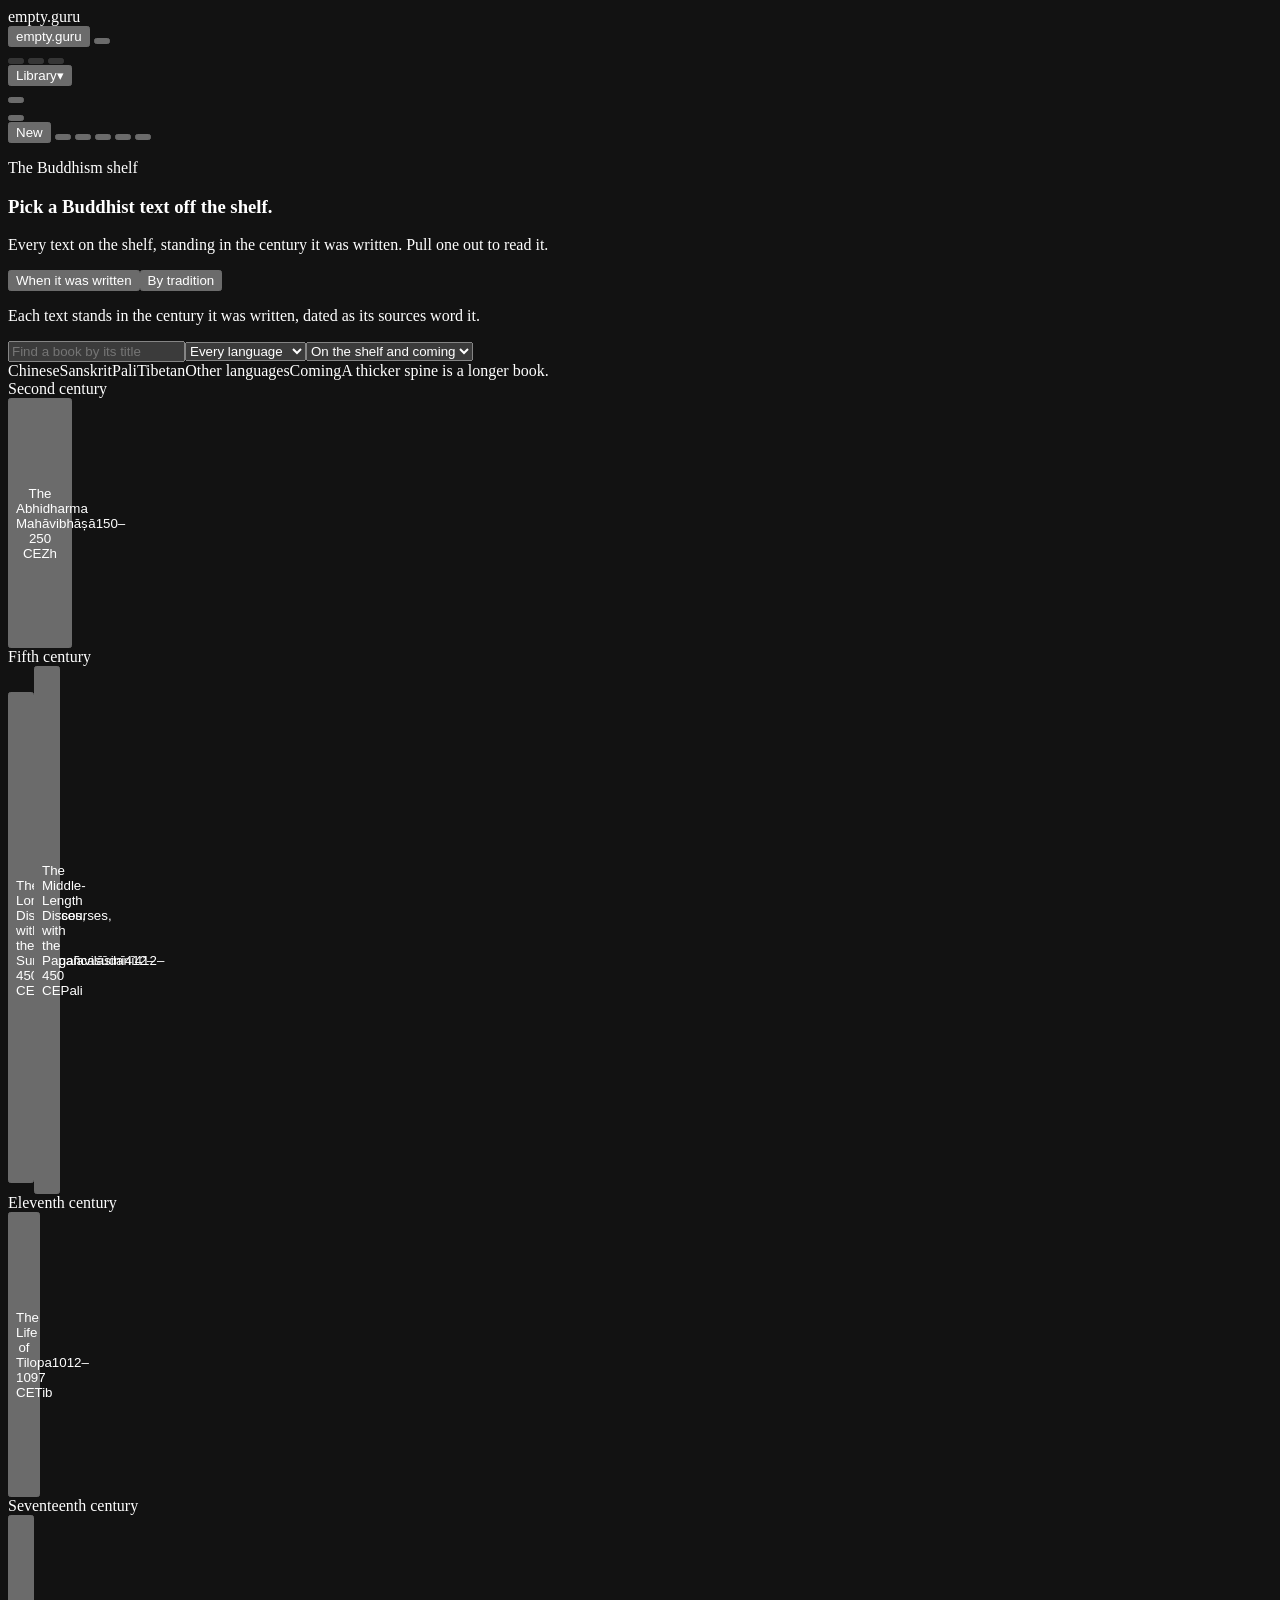
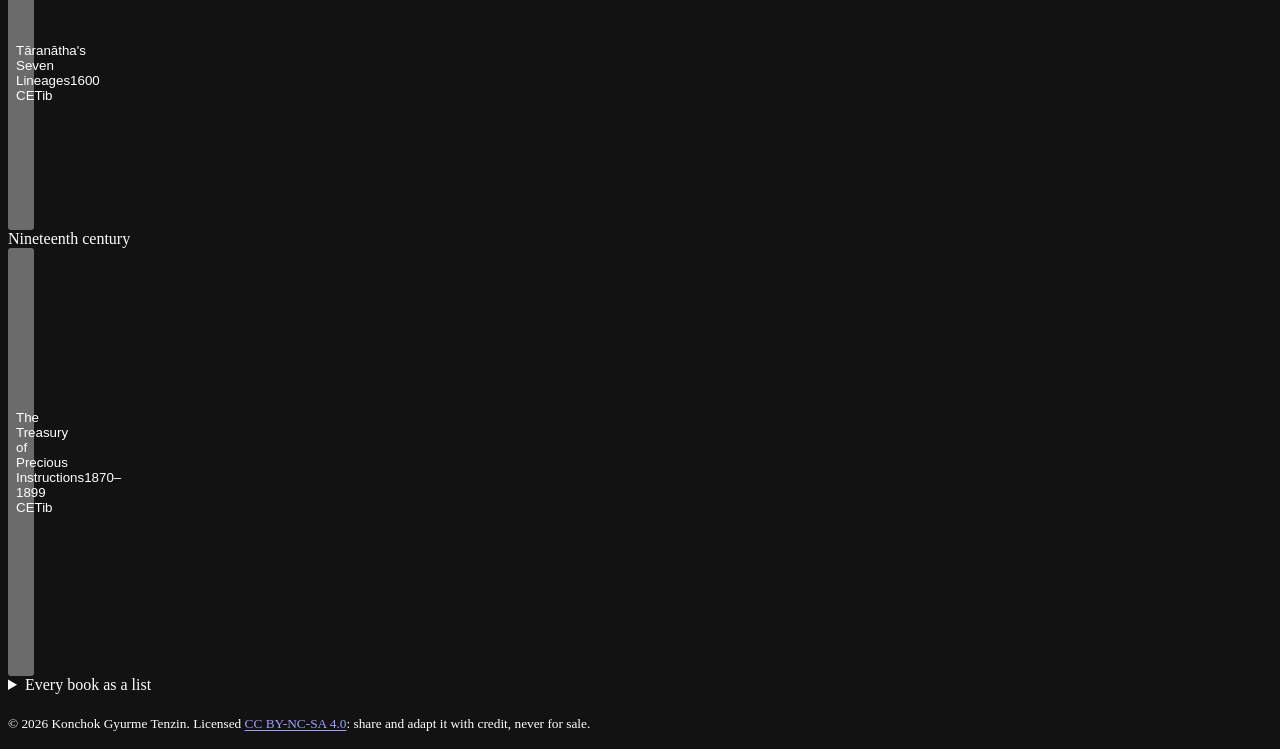
==== index.html @ 575a7d61 "The page written again for Leaftext 5.43.0" ====
<!doctype html>
<html lang="en">
<head>
<meta charset="utf-8">
<meta name="viewport" content="width=device-width, initial-scale=1">
<meta name="color-scheme" content="light dark">
<!-- `leaf-site` is the open HTML page's own folder, and it is named here because a frame drawn from `srcdoc` inherits this policy and enforces its own on top: the two are additive, so a contained page can only ever be tighter than this and never looser. Without these four the page's own stylesheet, pictures, fonts and media would be refused by the app page before its own policy was ever asked. Nothing on this page can reach that folder itself — the app's markup is written here, and the sanitizer a note's raw HTML crosses allows neither a style block nor a stylesheet link. -->
<meta http-equiv="Content-Security-Policy" content="default-src 'self'; img-src 'self' https: data: blob:; script-src 'self' https://leaftext.com 'unsafe-inline' 'unsafe-eval'; style-src 'self' https://leaftext.com 'unsafe-inline' https://fonts.googleapis.com; font-src 'self' https://leaftext.com data: https://fonts.gstatic.com; connect-src 'self' https://leaftext.com">

<script>window.__leafPending=[];window.__leafIpc={postMessage:(m)=>window.__leafPending.push(m)};</script><script>window.__leafSettings = {"agentNotices":true,"arrangement":"","arrangements":[],"calendarField":"field:due","chatFraction":0.4,"chatSide":"left","codeIntelEnabled":true,"codeUnlocked":false,"elevenLabsModel":"eleven_flash_v2_5","flashReaderChunk":1,"flashReaderWpm":300,"graphScope":"small","hintLastLaunch":0,"hintLaunches":0,"hintsSeen":[],"homeBoxes":["scheduled","recent","favorites","books-online"],"keepRunning":true,"libraryClosed":false,"libraryList":"folders","libraryProjectPath":"","libraryWidth":240,"minimapShut":false,"readAloudSpeed":100,"readAloudVoice":"","readingUnlocked":false,"speedReaderEnabled":false,"splitFraction":0.5,"themeFamily":"random","themeMode":"daylight","themeRandomUsed":[],"updateLastChecked":0,"updateStagedVersion":"","wispAccount":"","wispAgent":"","wispDiscordMember":"","wispEffort":"","wispFolder":"","wispImessageMember":"","wispLit":false,"wispModel":"","wispName":"","wispSlackMember":""};
window.__leafInitialState = {"active":null,"document":null,"favorites":[],"recent":[],"tabs":[]};
window.__leafDocumentExts = ["md","markdown","mdown","mdc","xml","json","yaml","yml","eml","mht","mhtml","html","htm","txt","ini","css","csv","tsv","docx","docm","xlsx","xlsm","pptx","pptm","odt","ods","odp","epub","azw","mobi","azw3","gsheet","gdoc","gslides","ts","tsx","js","jsx","jsonc","scss","sh","bash","zsh","toml","rs","py","sql","diff","patch","env","graphql","gql"]; window.__leafPointerSuffix = ".leafpointer.json";
window.__leafVersion = "5.43.0";
window.__leafRepository = "https://github.com/ryanallen/leaftext";
window.__leafUpdateAsset = "";
window.__leafEmbedded = false;</script><script>window.__leafSite=true;window.__leafAssetBase="https://leaftext.com/assets/leaftext/app/";</script><script src="https://leaftext.com/assets/leaftext/app/settings.js"></script><script>// Where the vendored runtimes are served from. Injected rather than written into the fragments, because the asset scheme differs by platform and a fragment that carries a placeholder cannot be served as a static file.
window.__lt = Object.assign(window.__lt || {}, { assets: {"mermaid":"https://leaftext.com/assets/leaftext/app/mermaid.min.js","katex":"https://leaftext.com/assets/leaftext/app/katex/katex.min.js","pixi":"https://leaftext.com/assets/leaftext/app/pixi.min.js","pixiUnsafeEval":"https://leaftext.com/assets/leaftext/app/pixi-unsafe-eval.min.js","d3Force":"https://leaftext.com/assets/leaftext/app/d3-force.min.js","monaco":"https://leaftext.com/assets/leaftext/app/monaco/monaco.js","monacoCss":"https://leaftext.com/assets/leaftext/app/monaco/monaco.css","ghosttyWeb":"https://leaftext.com/assets/leaftext/app/ghostty-web/ghostty-web.js"} });
(() => {
  // Themes are two axes: a family (github/nightshade/amaranth/…) and an appearance mode. Light/dark pick a fixed variant, system follows the OS, and daylight is light between DAY_START and DAY_END local time, dark otherwise. The built-in theme families, injected from the theme registry (theme.rs theme_families) so this list can never drift from the registered sources.
  const VALID_FAMILIES = new Set(["amaranth","arabica","artemisia","birch","bloodleaf","bluebell","camellia","copperleaf","eucalyptus","fern","ginger","github","goldenrod","halcyon","ivy","laurel","lavender","nightshade","pippin","saffron","sage","spearmint","sumac","woad"]);
  // The concrete families the 'random' preference draws from, in registration order. 'random' is a preference, never itself a concrete family.
  const REAL_FAMILIES = Array.from(VALID_FAMILIES);
  // The families a reader earns with seeds in the Grove, from the unlock catalog. One is worn only once its unlock is owned, read off the record the host hands over before this runs; a host that keeps no record owns none of them.
  const EARNED_FAMILIES = new Set(["woad","sumac","laurel","saffron","lavender","birch"]);
  const ownedUnlocks = (profile) => new Set(Object.keys((profile && profile.unlocks) || {}).filter((id) => Number(profile.unlocks[id]) > 0));
  let owned = ownedUnlocks(window.__leafProfile);
  const wearable = (fam) => VALID_FAMILIES.has(fam) && (!EARNED_FAMILIES.has(fam) || owned.has(fam));
  // A page may narrow what Random draws from: leaftext.com's marketing page names its good-looking families only, on the owner's word of 18 November 2026, 6:29pm, so a visitor never lands on the terminal green. A list naming none it can wear is ignored.
  const narrowed = Array.isArray(window.__leafRandomFamilies) ? REAL_FAMILIES.filter((fam) => wearable(fam) && window.__leafRandomFamilies.includes(fam)) : [];
  const wearableFamilies = () => (narrowed.length ? narrowed : REAL_FAMILIES.filter(wearable));
  const RANDOM = 'random';
  const VALID_MODES = new Set(['system', 'light', 'dark', 'daylight']);
  const FAMILY_FALLBACK = 'fern';
  const MODE_FALLBACK = 'system';
  // Family -> Google Fonts stylesheet URL. Fonts are fetched from Google (never bundled); only the active family's font is requested and WebView2 caches it. Families absent from the map (e.g. github) use the OS's native fonts.
  const FAMILY_FONTS = {"amaranth":"https://fonts.googleapis.com/css2?family=Source+Code+Pro:wght@400;500;600;700&family=Source+Sans+3:ital,wght@0,400;0,500;0,600;0,700;1,400&family=Source+Serif+4:ital,wght@0,400;0,600;0,700;0,900;1,400;1,600&display=swap","arabica":"https://fonts.googleapis.com/css2?family=JetBrains+Mono:ital,wght@0,400;0,500;0,600;0,700;1,400&family=Rubik:ital,wght@0,400;0,500;0,600;0,700;1,400&display=swap","artemisia":"https://fonts.googleapis.com/css2?family=IBM+Plex+Mono:ital,wght@0,400;0,500;0,600;0,700;1,400&family=IBM+Plex+Sans:ital,wght@0,400;0,500;0,600;0,700;1,400&display=swap","birch":"https://fonts.googleapis.com/css2?family=Public+Sans:wght@400;500;600;700&family=Noto+Sans+Mono:wght@400;500;600;700&display=swap","bloodleaf":"https://fonts.googleapis.com/css2?family=Archivo:ital,wght@0,400;0,500;0,600;0,700;1,400&family=Roboto+Mono:wght@400;500;700&display=swap","bluebell":"https://fonts.googleapis.com/css2?family=Manrope:wght@400;500;600;700&family=Sora:wght@400;500;600;700&family=Source+Code+Pro:ital,wght@0,400;0,500;0,600;0,700;1,400&display=swap","camellia":"https://fonts.googleapis.com/css2?family=Cormorant+Garamond:ital,wght@0,500;0,600;0,700;1,500&family=Karla:ital,wght@0,400;0,500;0,600;0,700;1,400&family=IBM+Plex+Mono:wght@400;600&display=swap","copperleaf":"https://fonts.googleapis.com/css2?family=Fraunces:ital,wght@0,400;0,500;0,600;0,700;1,400&family=IBM+Plex+Mono:ital,wght@0,400;0,500;0,600;0,700;1,400&family=Work+Sans:ital,wght@0,400;0,500;0,600;0,700;1,400&display=swap","eucalyptus":"https://fonts.googleapis.com/css2?family=Lato:ital,wght@0,400;0,700;0,900;1,400&family=IBM+Plex+Mono:wght@400;600&display=swap","fern":"https://fonts.googleapis.com/css2?family=Noto+Sans:ital,wght@0,400;0,500;0,600;0,700;1,400&family=Noto+Serif:ital,wght@0,400;0,600;0,700;0,900;1,400&family=Noto+Sans+Mono:wght@400;500;600;700&display=swap","ginger":"https://fonts.googleapis.com/css2?family=Inconsolata:wght@400;500;600;700&family=Nunito:ital,wght@0,400;0,500;0,600;0,700;1,400&display=swap","goldenrod":"https://fonts.googleapis.com/css2?family=Space+Grotesk:wght@400;500;600;700&family=Space+Mono:ital,wght@0,400;0,700;1,400&display=swap","halcyon":"https://fonts.googleapis.com/css2?family=IBM+Plex+Mono:wght@400;500;600;700&family=IBM+Plex+Sans:ital,wght@0,400;0,500;0,600;0,700;1,400&display=swap","ivy":"https://fonts.googleapis.com/css2?family=IBM+Plex+Mono:ital,wght@0,400;0,600;1,400&display=swap","laurel":"https://fonts.googleapis.com/css2?family=Figtree:wght@400;500;600;700&family=Noto+Sans+Mono:wght@400;500;600;700&display=swap","lavender":"https://fonts.googleapis.com/css2?family=Outfit:wght@400;500;600;700&family=Noto+Sans+Mono:wght@400;500;600;700&display=swap","nightshade":"https://fonts.googleapis.com/css2?family=Fira+Code:wght@400;500;700&family=Fraunces:ital,wght@0,400;0,600;0,700;0,900;1,400&family=Inter:ital,wght@0,400;0,500;0,600;0,700;1,400&display=swap","pippin":"https://fonts.googleapis.com/css2?family=DM+Mono:ital,wght@0,400;0,500;1,400&family=DM+Sans:ital,wght@0,400;0,500;0,600;0,700;1,400&display=swap","saffron":"https://fonts.googleapis.com/css2?family=Libre+Franklin:wght@400;500;600;700&family=Noto+Sans+Mono:wght@400;500;600;700&display=swap","sage":"https://fonts.googleapis.com/css2?family=Inter:ital,wght@0,400;0,500;0,600;0,700;0,800;0,900;1,400&family=JetBrains+Mono:wght@400;500;700&display=swap","spearmint":"https://fonts.googleapis.com/css2?family=Fira+Code:wght@400;500;600;700&family=Inter:ital,wght@0,400;0,500;0,600;0,700;1,400&family=Lexend:ital,wght@0,400;0,500;0,600;0,700;1,400&display=swap","sumac":"https://fonts.googleapis.com/css2?family=Karla:wght@400;500;600;700&family=Noto+Sans+Mono:wght@400;500;600;700&display=swap","woad":"https://fonts.googleapis.com/css2?family=Manrope:wght@400;500;600;700&family=Noto+Sans+Mono:wght@400;500;600;700&display=swap"};
  const DAY_START = 9;
  const DAY_END = 18;
  const root = document.documentElement;
  const media = window.matchMedia ? window.matchMedia('(prefers-color-scheme: dark)') : null;
  const listeners = new Set();
  const normalizeFamily = (value) => (wearable(value) ? value : FAMILY_FALLBACK);
  // The picker preference is a concrete family or the special 'random', which resolves to a concrete family at launch (and each time it is re-picked).
  const normalizePreference = (value) => (value === RANDOM ? RANDOM : normalizeFamily(value));
  const normalizeMode = (value) => (VALID_MODES.has(value) ? value : MODE_FALLBACK);
  // The host injects the persisted theme as window.__leafSettings before this runs, so the theme resolves on the first paint. The host owns persistence for the same front end in both the desktop and browser.
  const settings = (window.__leafSettings && typeof window.__leafSettings === 'object') ? window.__leafSettings : {};
  // Families already shown in the current random cycle, persisted by the host so the no-repeat run survives restarts. Ask the host to save the bag whenever a draw mutates it; wry's window.ipc is ready before this inline script runs.
  let randomBag = Array.isArray(settings.themeRandomUsed)
    ? settings.themeRandomUsed.filter((fam) => wearable(fam))
    : [];
  const persistRandomBag = () => {
    // A browser host stands on `__leafIpc`, because inside a Leaftext web page tab `window.ipc` is the tab's own and cannot be replaced.
    const door = window.__leafIpc || window.ipc;
    if (door && typeof door.postMessage === 'function') {
      door.postMessage(JSON.stringify({ command: 'setThemeRandomBag', used: randomBag }));
    }
  };
  // Draw the next family at random, not repeating until every family has shown, then reset — while avoiding an immediate repeat of the just-shown family across the reset. Mutates and persists the bag.
  const drawRandomFamily = () => {
    const pool = wearableFamilies();
    let available = pool.filter((fam) => !randomBag.includes(fam));
    if (available.length === 0) {
      const last = randomBag[randomBag.length - 1];
      randomBag = [];
      available = pool.filter((fam) => fam !== last);
      if (available.length === 0) { available = pool.slice(); }
    }
    const choice = available[Math.floor(Math.random() * available.length)];
    randomBag = randomBag.concat([choice]);
    persistRandomBag();
    return choice;
  };
  // Two axes of family state: the persisted preference (drives the picker and may be 'random') and the concrete family actually applied (drives the CSS).
  let familyPreference = normalizePreference(settings.themeFamily);
  // A page inside leaftext.com's demo window — a frame of the same site marked `data-app-window` by `site/front-window.js` — wears the family and mode of the page around it, so every tab matches the landing from its first paint and draws nothing from Random's bag.
  const framer = (() => {
    try {
      const frame = window.frameElement;
      return frame && frame.hasAttribute('data-app-window') && window.parent.leafTheme ? window.parent.leafTheme : null;
    } catch {
      return null;
    }
  })();
  const framed = framer && wearable(framer.getWornFamily()) ? framer.getWornFamily() : null;
  // A window pulled out of another on Random wears the family that window drew rather than drawing its own.
  const worn = typeof settings.themeWorn === 'string' && wearable(settings.themeWorn) ? settings.themeWorn : null;
  let family = framed || (familyPreference === RANDOM ? (worn || drawRandomFamily()) : familyPreference);
  let mode = framer ? normalizeMode(framer.getMode()) : normalizeMode(settings.themeMode);

  const isDaytime = () => {
    const hour = new Date().getHours();
    return hour >= DAY_START && hour < DAY_END;
  };
  const resolvedTheme = () => {
    if (mode === 'light') return 'light';
    if (mode === 'dark') return 'dark';
    if (mode === 'daylight') return isDaytime() ? 'light' : 'dark';
    return media && media.matches ? 'dark' : 'light';
  };
  const snapshot = () => ({ family, mode, resolvedTheme: resolvedTheme() });
  // Point a single <link> at the active family's Google Fonts stylesheet, so the font is fetched and applied on activation and swaps when the theme changes. Families with no entry (system-font themes) get the link removed.
  const applyFamilyFont = (fam) => {
    const href = FAMILY_FONTS[fam];
    let link = document.getElementById('leafThemeFont');
    if (!href) { if (link) { link.remove(); } return; }
    if (!link) {
      link = document.createElement('link');
      link.id = 'leafThemeFont';
      link.rel = 'stylesheet';
      document.head.appendChild(link);
    }
    if (link.getAttribute('href') !== href) { link.setAttribute('href', href); }
  };
  const apply = () => {
    const theme = snapshot();
    // The Leaf-owned attributes that drive the compiled theme CSS.
    root.dataset.leafTheme = family;
    root.dataset.leafAppearance = theme.resolvedTheme;
    root.dataset.themeMode = mode;
    root.dataset.themeFamily = family;
    root.dataset.theme = theme.resolvedTheme;
    root.style.colorScheme = theme.resolvedTheme;
    applyFamilyFont(family);
    listeners.forEach((listener) => listener(theme));
  };

  // Daylight boundary timer: re-apply at the next DAY_START/DAY_END crossing so the appearance flips without a restart. Rescheduled after each fire, and cleared whenever the mode leaves daylight.
  let daylightTimer = 0;
  const scheduleDaylight = () => {
    if (daylightTimer) { clearTimeout(daylightTimer); daylightTimer = 0; }
    if (mode !== 'daylight') return;
    const now = new Date();
    const next = new Date(now);
    const hour = now.getHours();
    if (hour < DAY_START) { next.setHours(DAY_START, 0, 0, 0); }
    else if (hour < DAY_END) { next.setHours(DAY_END, 0, 0, 0); }
    else { next.setDate(next.getDate() + 1); next.setHours(DAY_START, 0, 0, 0); }
    const delay = Math.max(1000, next.getTime() - now.getTime());
    daylightTimer = setTimeout(() => { apply(); scheduleDaylight(); }, delay);
  };

  // Held while a page is being rendered for paper. A print render emulates a light color scheme, which fires the system listener below and repaints the whole app in the light family for the duration — so a dark theme came out on white paper in dark ink. What is being printed is what is on screen, and the screen has not changed.
  //
  // The text size is held with it, and for the same reason. Every size in the app is a multiple of one that grows with the window, and the window a render lays out in is the sheet — so the paper came out in smaller type than the screen, a shorter document than the page had measured, and the difference as blank paper under the last line. Pinned to the size on screen for the render and let go after, so the sheet is the page as it stands.
  //
  // The room a lane has on the paper is written down with it. On screen a wide picture or table breaks out of the text measure through a container query, and in the print render that query is self-referential — the container spans whatever the layout overflows to, growing with the very overflow it causes — so the page does the container's arithmetic here and the paper rules read the one finished number.
  let holdingAppearance = 0;
  // A style element rather than inline properties on the root: the print render lays the page out from the stylesheets and never sees an inline style script wrote onto the root, which is how a pin that held on screen was silently ignored on paper.
  let paperStyle = null;
  window.leafHoldAppearance = (held) => {
    holdingAppearance = Math.max(0, holdingAppearance + (held ? 1 : -1));
    // The page as paper: the stylesheet's whole print block is on this class, so the same rules the render lays out under are the ones the page measured itself under.
    document.body.classList.toggle('leaf-paper', holdingAppearance > 0);
    if (!holdingAppearance) {
      if (paperStyle) paperStyle.remove();
      paperStyle = null;
      return;
    }
    if (paperStyle) return;
    // Read off the document rather than off the custom property: a property answers with the arithmetic it was written as, and what is wanted is what that came to.
    const drawn = document.querySelector('.document-body');
    const size = drawn && getComputedStyle(drawn).fontSize;
    const surface = document.getElementById('appSurface');
    let lane = 0;
    if (surface) {
      const worn = getComputedStyle(surface);
      const inset = parseFloat(worn.getPropertyValue('--reader-lane-inset')) || 0;
      const pad = parseFloat(worn.getPropertyValue('--reader-content-pad')) || 0;
      lane = surface.getBoundingClientRect().width - 2 * inset - 2 * pad;
    }
    paperStyle = document.createElement('style');
    paperStyle.textContent = `body.leaf-paper {${size ? ` --type-base: ${size};` : ''}${lane > 0 ? ` --leaf-paper-lane: ${lane}px;` : ''} }`;
    document.head.appendChild(paperStyle);
  };
  window.addEventListener('beforeprint', () => window.leafHoldAppearance(true));
  window.addEventListener('afterprint', () => window.leafHoldAppearance(false));

  window.leafTheme = {
    getMode: () => mode,
    getFamily: () => familyPreference,
    // The family on the page: what Random drew while Random is the preference, and the preference itself otherwise.
    getWornFamily: () => family,
    getResolvedTheme: resolvedTheme,
    // The picker loads each theme's font while open; hand it the same family -> stylesheet map this bootstrap uses for the active theme.
    getFamilyFontHref: (fam) => FAMILY_FONTS[fam] || '',
    setMode(nextMode) {
      mode = normalizeMode(nextMode);
      apply();
      scheduleDaylight();
    },
    setFamily(nextFamily) {
      familyPreference = normalizePreference(nextFamily);
      family = familyPreference === RANDOM ? drawRandomFamily() : familyPreference;
      apply();
    },
    // A purchase or a fresh record: Random's pool and what a saved family may be follow what is owned now. Nothing worn is taken off.
    setOwnedUnlocks(profile) {
      owned = ownedUnlocks(profile);
      randomBag = randomBag.filter((fam) => wearable(fam));
    },
    isWearable: (fam) => wearable(fam),
    subscribe(listener) {
      listeners.add(listener);
      listener(snapshot());
      return () => listeners.delete(listener);
    },
  };

  if (media) {
    const onSystemThemeChange = () => { if (mode === 'system' && !holdingAppearance) { apply(); } };
    if (media.addEventListener) {
      media.addEventListener('change', onSystemThemeChange);
    } else if (media.addListener) {
      media.addListener(onSystemThemeChange);
    }
  }
  // A machine that slept across a boundary wakes with a stale appearance; re-run the clock check (and reschedule) when the window regains focus.
  window.addEventListener('focus', () => { if (mode === 'daylight') { apply(); scheduleDaylight(); } });

  apply();
  scheduleDaylight();
})();
</script>
<link rel="stylesheet" href="https://leaftext.com/assets/leaftext/app/katex/katex.min.css">
<link rel="stylesheet" href="https://leaftext.com/assets/leaftext/app/app.css" crossorigin="anonymous">
<title>empty.guru</title>
    <meta
      name="description"
      content="Buddhist texts put into English from public-domain editions, standing on one shelf in the order they were written."
    />
    <link rel="canonical" href="https://empty.guru/" />
    <meta name="robots" content="index, follow" />
    <!-- The shelf is drawn from this Markdown file; it is the machine-readable alternate, so crawlers and AI fetchers read the list without running JavaScript. -->
    <link rel="alternate" type="text/markdown" href="README.md" />
    <!-- The two AI indexes: every page of the site as a raw Markdown address. -->
    <link rel="alternate" type="text/plain" href="llms.txt" title="AI index — every page as Markdown" />
    <link rel="alternate" type="text/plain" href="llms-full.txt" title="AI index, with a description per page" />
    <!-- Open Graph (link previews on social and chat apps). -->
    <meta property="og:type" content="website" />
    <meta property="og:site_name" content="empty.guru" />
    <meta property="og:title" content="empty.guru" />
    <meta
      property="og:description"
      content="Buddhist texts put into English from public-domain editions, standing on one shelf in the order they were written."
    />
    <meta property="og:url" content="https://empty.guru/" />
    <meta property="og:locale" content="en_US" />
    <!-- Twitter / X card. -->
    <meta name="twitter:card" content="summary" />
    <meta name="twitter:title" content="empty.guru" />
    <meta
      name="twitter:description"
      content="Buddhist texts put into English from public-domain editions, standing on one shelf in the order they were written."
    />
    <!-- Structured data: identifies the site, its license and its rights holder to search and AI systems. -->
    <script type="application/ld+json">
      {
        "@context": "https://schema.org",
        "@graph": [
          {
            "@type": "WebSite",
            "@id": "https://empty.guru/#website",
            "url": "https://empty.guru/",
            "name": "empty.guru",
            "description": "Buddhist texts put into English from public-domain editions, standing on one shelf in the order they were written.",
            "inLanguage": "en",
            "license": "https://creativecommons.org/licenses/by-nc-sa/4.0/",
            "copyrightHolder": { "@type": "Person", "name": "Konchok Gyurme Tenzin" }
          }
        ]
      }
    </script></head>
<body class="leaf-app">
<!-- The window's shadow band: four straight strips and four corner pieces rather than one full-window layer. Nothing takes a press here because the band is the resize edge. See .window-band in reading/base.css. -->
<div class="window-band window-band-top" aria-hidden="true"></div>
<div class="window-band window-band-bottom" aria-hidden="true"></div>
<div class="window-band window-band-left" aria-hidden="true"></div>
<div class="window-band window-band-right" aria-hidden="true"></div>
<div class="window-band window-band-corner window-band-top-left" aria-hidden="true"><span class="window-band-ring window-band-ring-top-left window-band-ring-0"></span><span class="window-band-ring window-band-ring-top-left window-band-ring-1"></span><span class="window-band-ring window-band-ring-top-left window-band-ring-2"></span><span class="window-band-ring window-band-ring-top-left window-band-ring-3"></span><span class="window-band-ring window-band-ring-top-left window-band-ring-4"></span><span class="window-band-ring window-band-ring-top-left window-band-ring-5"></span><span class="window-band-ring window-band-ring-top-left window-band-ring-6"></span></div>
<div class="window-band window-band-corner window-band-top-right" aria-hidden="true"><span class="window-band-ring window-band-ring-top-right window-band-ring-0"></span><span class="window-band-ring window-band-ring-top-right window-band-ring-1"></span><span class="window-band-ring window-band-ring-top-right window-band-ring-2"></span><span class="window-band-ring window-band-ring-top-right window-band-ring-3"></span><span class="window-band-ring window-band-ring-top-right window-band-ring-4"></span><span class="window-band-ring window-band-ring-top-right window-band-ring-5"></span><span class="window-band-ring window-band-ring-top-right window-band-ring-6"></span></div>
<div class="window-band window-band-corner window-band-bottom-left" aria-hidden="true"><span class="window-band-ring window-band-ring-bottom-left window-band-ring-0"></span><span class="window-band-ring window-band-ring-bottom-left window-band-ring-1"></span><span class="window-band-ring window-band-ring-bottom-left window-band-ring-2"></span><span class="window-band-ring window-band-ring-bottom-left window-band-ring-3"></span><span class="window-band-ring window-band-ring-bottom-left window-band-ring-4"></span><span class="window-band-ring window-band-ring-bottom-left window-band-ring-5"></span><span class="window-band-ring window-band-ring-bottom-left window-band-ring-6"></span></div>
<div class="window-band window-band-corner window-band-bottom-right" aria-hidden="true"><span class="window-band-ring window-band-ring-bottom-right window-band-ring-0"></span><span class="window-band-ring window-band-ring-bottom-right window-band-ring-1"></span><span class="window-band-ring window-band-ring-bottom-right window-band-ring-2"></span><span class="window-band-ring window-band-ring-bottom-right window-band-ring-3"></span><span class="window-band-ring window-band-ring-bottom-right window-band-ring-4"></span><span class="window-band-ring window-band-ring-bottom-right window-band-ring-5"></span><span class="window-band-ring window-band-ring-bottom-right window-band-ring-6"></span></div>
<!-- One box that means "the app", holding everything the page has. It is what a fixed position is measured from and what a fixed position is clipped to, so a sheet, a scrim or a menu belongs to the app rather than to the window — which are the same rectangle today and are not once the window's outer edge is a shadow the app draws. Nothing is added beside it: see .app-surface in reading/base.css and appSurface in shell/state.js. -->
<div id="appSurface" class="app-surface">
<!-- The shadow band's alpha curve, which --lt-grain-shadow-curve names as url(#lt-shadow-halftone), and the theme's shadow ink it paints the surviving dots in. It is markup rather than a data URI in the token because WebKit resolves no filter reference outside the page, which left the band an opaque white slab on every Mac. Every page that serves the reading stylesheet carries this block, byte for byte, and reading_css_grain_curve.rs holds them to each other. -->
<svg width="0" height="0" aria-hidden="true" focusable="false" style="position:absolute"><filter id="lt-shadow-halftone" color-interpolation-filters="sRGB"><feColorMatrix type="matrix" values="0 0 0 0 0 0 0 0 0 0 0 0 0 0 0 -1 0 0 0 1" result="coverage"/><feComponentTransfer in="coverage" result="cut"><feFuncA type="linear" slope="4.5" intercept="-0.949"/></feComponentTransfer><feFlood style="flood-color:var(--lt-shadow-ink)" result="ink"/><feComposite in="ink" in2="cut" operator="in" result="inked"/><feComposite in="inked" in2="SourceGraphic" operator="in"/></filter></svg>
<!-- What a launch shows while the page is still coming: the leaf, a turning ring
     and the app's name, in a window 256 pixels square. It is first in the box and
     over everything, because the app underneath it is still being built and there
     is no half-drawn state worth showing. Nothing in it can be pressed and it has
     no state of its own — the host takes it off in the same step that grows the
     window into the one the reader left, so it never has to fade against a layout
     that is still moving. Declared here rather than built in script, so it is in
     the page from the first parse and is what the first pixel draws. -->
<div id="startupCard" class="startup-card" role="status" aria-label="empty.guru is starting">
  <span class="lt-icon lt-icon-lotus startup-card-mark" aria-hidden="true"></span>
  <span class="lt-spinner startup-card-spinner" aria-hidden="true"></span>
  <span class="startup-card-name">empty.guru</span>
</div>
<header id="appBar" class="app-bar">
  <div class="app-bar-lead">
    <button type="button" id="homeButton" class="brand-button" aria-label="Home" title="Home">
      <span class="lt-icon lt-icon-lotus"></span><span class="brand-word">empty.guru</span>
    </button>
    <button type="button" id="libraryOpen" class="icon-button library-open" title="Toggle library" aria-label="Toggle library"><span class="lt-icon lt-icon-open-library"></span></button>
    <nav class="history-actions" aria-label="Document history">
      <button type="button" id="backButton" class="icon-button history-button" aria-label="Back" title="Back" disabled>
        <span class="lt-icon lt-icon-back-long"></span>
      </button>
      <button type="button" id="refreshButton" class="icon-button history-button" aria-label="Refresh" title="Refresh" disabled>
        <span class="lt-icon lt-icon-refresh"></span>
      </button>
      <button type="button" id="forwardButton" class="icon-button history-button" aria-label="Forward" title="Forward" disabled>
        <span class="lt-icon lt-icon-forward-long"></span>
      </button>
    </nav>
    <!-- The one vault picker: named after the vault picked, it opens the dropdown that browses it — the vaults, the path, then the folder's rows. After Back, Refresh and Forward because it says where those go; nothing else in the window names the vault. -->
    <div class="library-nav-library app-vault-picker" id="appVaultPicker">
      <button type="button" id="libraryRow" class="library-nav-row app-vault-row" aria-haspopup="menu" aria-expanded="false" title="Browse the library"><span class="lt-icon lt-icon-library" aria-hidden="true"></span><span class="library-nav-word" id="libraryRowWord">Library</span><span class="library-crumb-caret" aria-hidden="true">▾</span></button>
    </div>
  </div>
  <!-- The open documents, in a group per card: with one card there is one group
       across the strip, and with two the groups are the cards' own shares, so a
       tab sits over the page it opens. Both live in the bar's own band rather
       than on the cards, because a tab hangs off the bar's bottom edge and that
       edge is what its top corners round against. -->
  <div class="tab-bar" id="tabBar" role="tablist" aria-label="Open documents">
    <div class="strip-part" id="stripKeys"></div>
    <div class="strip-part strip-part-beside" id="stripBeside" hidden></div>
  </div>
  <!-- The chat column's own top row, over the chat's card in the same band the tabs hang in: the grip that drags the chat to the other side of the pages and the window's group of chats as tabs, each put away by its own cross. columns.js places it on the card below it and draws the tabs. -->
  <div class="chat-head" id="chatHead" hidden>
    <span class="chat-grip" id="chatGrip" role="button" tabindex="0" title="Drag to the other side of the pages" aria-label="Move the chat to the other side"><span class="lt-icon lt-icon-grip"></span></span>
    <div class="chat-head-tabs" id="chatHeadTabs" role="tablist" aria-label="Chats"></div>
  </div>
  <!-- The page's own header, under the tabs: where the document in front sits, and the page's own buttons. -->
  <div class="page-head" id="pageHead">
    <!-- The window's group of chats, where a chat of it holds the whole window and so has no column row to stand in. -->
    <div class="chat-head-tabs is-in-page-head" id="pageHeadChats" role="tablist" aria-label="Chats" hidden></div>
    <span class="page-head-path" id="pageHeadPath"></span>
    <div class="page-head-actions">
      <button type="button" id="openButton" class="icon-button open-button" aria-label="Open" title="Open Markdown file"><span class="lt-icon lt-icon-open"></span></button>
      <!-- The page as it stands, written to a PDF the host renders itself, with no print panel on either desktop. It stands only while there is a rendered page to write. -->
      <button type="button" id="exportPdfButton" class="icon-button export-button" aria-label="Export" title="Export the page" hidden><span class="lt-icon lt-icon-export"></span></button>
    </div>
  </div>
  <div class="app-trailing">
    <button type="button" id="overflowToggle" class="icon-button overflow-toggle" aria-haspopup="true" aria-expanded="false" aria-label="More options" title="More options"><span class="lt-icon lt-icon-chevron-down"></span></button>
    <div class="app-trailing-items" id="appTrailingItems">
    <div class="app-actions-items" id="appActionsItems">
    <!-- Only there when there is news: a ring while the new version downloads, a
         dot once a restart would install it, and nothing at all otherwise. -->
    <details class="update-menu" id="updateMenu" hidden>
      <summary id="updateSummary" class="icon-button" aria-label="Update" title="Update">
        <span class="lt-icon lt-icon-update"></span>
        <span class="update-alert-dot" id="updateAlertDot" aria-hidden="true" hidden></span>
      </summary>
      <div class="update-panel" role="group" aria-labelledby="updateSummary">
        <!-- Which version is out and why this copy cannot install it: the one thing the button under it cannot say. -->
        <button type="button" class="update-button" id="updateButton" hidden>
          <!-- Progress fill behind the label: the download's only honest signal
               that bytes are moving. Width is set from the percent. -->
          <span class="update-button-fill" id="updateButtonFill" aria-hidden="true"></span>
          <span class="lt-spinner update-button-spinner" id="updateButtonSpinner" aria-hidden="true" hidden></span>
          <span class="update-button-label" id="updateButtonLabel"></span>
        </button>
      </div>
    </details>
    </div>
    <!-- Sync, at the bar's right end beside the window's own buttons, alone there on a Mac. Present only when this vault has work that has not reached GitHub: a button that is always there says nothing; one that appears is the message. Its progress, the update bell's own panel and button, hangs under it on a hover or a keyboard focus while it spins. -->
    <div class="app-sync" id="appSync">
      <button type="button" id="librarySyncButton" class="library-sync" aria-label="Sync" hidden><span class="lt-icon lt-icon-sync"></span><span class="library-sync-count"></span></button>
      <div class="update-panel library-sync-progress" id="librarySyncProgress" role="status" hidden>
        <button type="button" class="update-button" disabled>
          <span class="update-button-fill" id="librarySyncProgressFill" aria-hidden="true"></span>
          <span class="lt-spinner update-button-spinner" aria-hidden="true"></span>
          <span class="update-button-label" id="librarySyncProgressLabel"></span>
        </button>
      </div>
    </div>
    <div class="window-controls" id="windowControls" hidden aria-hidden="true">
      <button type="button" class="window-control" id="winMinimize" tabindex="-1" aria-label="Minimize" title="Minimize"><span class="lt-icon lt-icon-window-minimize"></span></button>
      <button type="button" class="window-control" id="winMaximize" tabindex="-1" aria-label="Maximize" title="Maximize"><span class="lt-icon wc-maximize lt-icon-window-maximize"></span><span class="lt-icon wc-restore lt-icon-window-restore"></span></button>
      <button type="button" class="window-control window-control-close" id="winClose" tabindex="-1" aria-label="Close" title="Close"><span class="lt-icon lt-icon-window-close"></span></button>
    </div>
    </div>
    <!-- Where actions land as the tab strip runs out of room, one at a time.
         Empty until something folds; the window controls never do. -->
    <div class="app-overflow-panel" id="appOverflowPanel"></div>
  </div>
  <!-- The card's top-right corner, where the bar's divider turns down into the
       card's right border. See .reader-corner. -->
  <div class="reader-corner reader-corner-tr" aria-hidden="true"></div>
</header>
<!-- The icon rail down the window's left edge, under the app bar: the destinations a reader moves between, one press each, standing whether the side pane beside it is open or shut. New leads it. A published site and a document inside somebody else's product draw none; dom.js marks the app surface for the app alone. -->
<nav id="appRail" class="app-rail" role="toolbar" aria-label="Destinations" aria-orientation="vertical">
  <!-- New: a filled square with its word under it, then a hairline between it and the places the rail goes. -->
  <button type="button" id="newButton" class="icon-button app-rail-button app-rail-new"><span class="app-rail-new-mark"><span class="lt-icon lt-icon-new" aria-hidden="true"></span></span><span class="app-rail-label">New</span></button>
  <span class="app-rail-separator" aria-hidden="true"></span>
  <!-- Search: one press, no standing field. The find bar on All files with a document or the picker's vault in front; the chats' own filter with a chat in front. -->
  <button type="button" id="librarySearchRow" class="icon-button app-rail-button" title="Search" aria-label="Search"><span class="lt-icon lt-icon-search" aria-hidden="true"></span></button>
  <!-- Conversations: the side pane on its chats, Pinned and All chats. A speech bubble, because a clock read as time. -->
  <button type="button" id="railChats" class="icon-button app-rail-button" aria-pressed="false" title="Conversations" aria-label="Conversations"><span class="lt-icon lt-icon-comment" aria-hidden="true"></span></button>
  <!-- Scheduled: the page of tasks Leaftext starts an agent for on a clock, an alarm clock. Hidden by schedule-page.js where the host cannot start an agent. -->
  <button type="button" id="railScheduled" class="icon-button app-rail-button" aria-pressed="false" title="Scheduled" aria-label="Scheduled"><span class="lt-icon lt-icon-scheduled" aria-hidden="true"></span></button>
  <!-- Documents: the side pane on Pinned and Recent documents, a folder. -->
  <button type="button" id="railDocuments" class="icon-button app-rail-button" aria-pressed="false" title="Documents" aria-label="Documents"><span class="lt-icon lt-icon-folder" aria-hidden="true"></span></button>
  <!-- Outline: the side pane on the open document's headings, a page; there only while a document or a web page is in front. -->
  <button type="button" id="railOutline" class="icon-button app-rail-button" aria-pressed="false" title="Outline" aria-label="Outline" hidden><span class="lt-icon lt-icon-document" aria-hidden="true"></span></button>
  <!-- More: everything that is not a page control, in one menu beside the rail — Themes, the calendar, scheduled tasks, zoom on a web page, the Grove, New window and About. more-menu.js draws its rows. -->
  <button type="button" id="railMore" class="icon-button app-rail-button app-rail-more" aria-haspopup="menu" aria-expanded="false" title="More" aria-label="More"><span class="lt-icon lt-icon-more" aria-hidden="true"></span></button>
</nav>
<!-- The vault picker's browse sheet, hanging under the app bar: the vaults on the left with their settings, New vault and Books online; the folder on the right, its path, its View menu and Sync over the pane's own rows, which library-nav.js moves in on the app so picking, the file menus, dragging and keyboard walking come with them. A published site keeps its rows in its pane and never draws this. -->
<div id="libraryBrowse" class="library-browse" role="dialog" aria-label="Browse the library" hidden>
  <div id="libraryBrowseVaults" class="library-browse-vaults leaf-scroll" role="menu" aria-label="Vaults"></div>
  <div id="libraryBrowseFolder" class="library-browse-folder">
    <div id="libraryBrowseHead" class="library-browse-head"></div>
  </div>
</div>
<!-- The plus's folder view, in the picker's shape: the vaults on the left, and on the right the folder a console or an agent will start in, its way out and its folders. new-menu.js draws it from its own folder answers, so browsing here never moves the pane. -->
<div id="newMenuBrowse" class="library-browse" role="dialog" aria-label="Choose where to start" hidden>
  <div id="newMenuBrowseVaults" class="library-browse-vaults leaf-scroll" role="menu" aria-label="Vaults"></div>
  <div class="library-browse-folder">
    <div id="newMenuBrowseHead" class="library-browse-head"></div>
    <div id="newMenuBrowseList" class="library-browse-list leaf-scroll" role="menu" aria-label="Folders"></div>
  </div>
</div>
<div id="libraryShell" class="library-shell">
<aside id="libraryPane" class="library-pane">
  <div class="library-scroll">
    <!-- The open document's headings. One of the two lists this box holds, and
         one of them shows at a time. -->
    <div id="libraryOutline" class="library-outline" hidden></div>
    <!-- What links to the open note, what names it and what else is about it,
         under its headings and up only while they are. -->
    <div id="libraryTree" class="library-tree"></div>
  </div>
  <!-- The app's band under the app bar: the launchers; New and Search stand in the icon rail and the vault picker that browses the library in the app bar. library-nav.js wires it; a published site removes it and keeps the trail below. -->
  <div class="library-nav" id="libraryNav" role="toolbar" aria-label="Sidebar" aria-orientation="vertical">
  </div>
  <!-- A published site's band: the document's path, one crumb per level. The app removes it for the band above. -->
  <div class="library-crumbs" id="libraryCrumbs">
    <nav class="library-crumb-trail" id="libraryCrumbTrail" aria-label="Folder path"></nav>
  </div>
  <div id="libraryDivider" class="library-divider" title="Resize library" role="separator" aria-orientation="vertical"></div>
  <!-- The card's top-left corner. A child of the pane so it is placed by the same
       grid line as the card's left border and can't drift off it. See
       .reader-corner. -->
  <div class="reader-corner reader-corner-tl" aria-hidden="true"></div>
  <!-- The running agents and every agent's past conversations, under the pinned sections. console-recents.js draws it. -->
  <!-- The sidebar's lists under the rows, in one scroll box: the open document's outline while one is in front, then the chats. library-nav.js moves the outline in and shows the box on the desktop; a published site keeps it hidden and its outline in the pane. -->
  <div class="sidebar-lists leaf-scroll" id="sidebarLists" hidden>
    <section class="sidebar-outline" id="sidebarOutline" aria-label="Outline" hidden>
      <div class="sidebar-pane-head"><span class="sidebar-pane-title">Outline</span><span class="sidebar-outline-count" id="sidebarOutlineCount"></span></div>
    </section>
    <!-- Documents: Pinned, the favorites, and Recent, in the language the chats use. The pane shows it from the outline's Back or the rail's Documents press where there is no outline. -->
    <section class="sidebar-documents" id="paneDocuments" aria-label="Documents" hidden>
      <div class="sidebar-pane-head"><span class="sidebar-pane-title">Documents</span></div>
      <div class="console-agents-heading">Pinned</div>
      <div class="sidebar-documents-list" id="paneDocumentsPinned"></div>
      <div class="console-agents-heading">Recent</div>
      <div class="sidebar-documents-list" id="paneDocumentsRecent"></div>
    </section>
    <div class="console-recents" id="consoleRecents" role="list" aria-label="Past conversations" hidden></div>
  </div>
  <!-- Home's lists and vault search, one press from inside a document. Last in the pane so it paints over the list's end. pane-foot.js draws only the launchers that have something to open. -->
  <div class="library-foot" id="libraryFoot">
    <div class="library-foot-rail" id="libraryFootRail" role="toolbar" aria-label="Lists and search">
      <!-- The app bar's chevron, turned over because this panel opens upward. Last in the rail, where what folds went, and drawn only once something has. -->
      <button type="button" id="libraryFootToggle" class="icon-button overflow-toggle" aria-haspopup="true" aria-expanded="false" aria-label="More" title="More" hidden><span class="lt-icon lt-icon-chevron-down find-step-back"></span></button>
    </div>
    <div class="app-overflow-panel library-foot-panel" id="libraryFootPanel"></div>
    <!-- The reading record, under the launchers. profile.js shows it only where the host keeps a record. -->
    <button type="button" id="libraryProfile" class="library-profile" aria-haspopup="dialog" hidden><span class="lt-icon lt-icon-leaf library-profile-mark" aria-hidden="true"></span><span class="library-profile-label" id="libraryProfileLabel">Grove</span><span class="library-profile-bar" id="libraryProfileBar" aria-hidden="true"><span class="library-profile-bar-fill" id="libraryProfileBarFill"></span></span></button>
  </div>
</aside>
<main id="app" class="reader-shell reader-column is-keyed"><div class="reader-layout baked-page"><article class="document-body shelf-layout" data-shelf-order="written">
<section class="shelf-hero">
<p class="shelf-eyebrow">The Buddhism shelf</p>
<h1 class="shelf-title">Pick a Buddhist text off the shelf.</h1>
<p class="shelf-line">Every text on the shelf, standing in the century it was written. Pull one out to read it.</p>

</section>
<div class="shelf-sort" role="group" aria-label="Sort the shelf"><button type="button" class="shelf-sort-button" data-shelf-order="written" aria-pressed="true">When it was written</button><button type="button" class="shelf-sort-button" data-shelf-order="tradition" aria-pressed="false">By tradition</button></div><p class="shelf-sort-note">Each text stands in the century it was written, dated as its sources word it.</p>
<div class="shelf-find" role="search"><input type="search" class="shelf-search" placeholder="Find a book by its title" aria-label="Find a book by its title"><label class="leaf-select shelf-filter-field"><select class="shelf-filter" data-shelf-filter="tone" aria-label="Language"><option value="">Every language</option><option value="chinese">Chinese</option><option value="sanskrit">Sanskrit</option><option value="pali">Pali</option><option value="tibetan">Tibetan</option><option value="other">Other languages</option></select><span class="lt-icon lt-icon-chevron-down" aria-hidden="true"></span></label><label class="leaf-select shelf-filter-field"><select class="shelf-filter" data-shelf-filter="status" aria-label="Out yet"><option value="">On the shelf and coming</option><option value="published">On the shelf</option><option value="planned">Coming</option></select><span class="lt-icon lt-icon-chevron-down" aria-hidden="true"></span></label></div>
<div class="shelf-key"><span data-tone="chinese" style="--spine:var(--shelf-tone-chinese, var(--lt-primary));--spine-ink:var(--shelf-ink-chinese, var(--lt-primary-foreground))"><i></i>Chinese</span><span data-tone="sanskrit" style="--spine:var(--shelf-tone-sanskrit, var(--lt-primary));--spine-ink:var(--shelf-ink-sanskrit, var(--lt-primary-foreground))"><i></i>Sanskrit</span><span data-tone="pali" style="--spine:var(--shelf-tone-pali, var(--lt-primary));--spine-ink:var(--shelf-ink-pali, var(--lt-primary-foreground))"><i></i>Pali</span><span data-tone="tibetan" style="--spine:var(--shelf-tone-tibetan, var(--lt-primary));--spine-ink:var(--shelf-ink-tibetan, var(--lt-primary-foreground))"><i></i>Tibetan</span><span data-tone="other" style="--spine:var(--shelf-tone-other, var(--lt-primary));--spine-ink:var(--shelf-ink-other, var(--lt-primary-foreground))"><i></i>Other languages</span><span><i class="is-planned"></i>Coming</span><span>A thicker spine is a longer book.</span></div>
<div class="shelf-case"><div class="shelf-row"><div class="shelf-bay" style="flex-grow:1"><span class="shelf-plate">Second century</span><div class="shelf-books"><button type="button" class="shelf-spine is-planned is-long" data-book="mahavibhasa" data-tone="chinese" aria-pressed="false" aria-label="The Abhidharma Mahāvibhāṣā, The five hundred arhats of Kashmir, translated into Chinese by Xuanzang, coming, 150–250 CE" style="width:64px;height:250px;--spine:var(--shelf-tone-chinese, var(--lt-primary));--spine-ink:var(--shelf-ink-chinese, var(--lt-primary-foreground))"><span class="shelf-spine-title">The Abhidharma Mahāvibhāṣā</span><span class="shelf-spine-tag">150–250 CE</span><span class="shelf-spine-lang">Zh</span></button></div></div><div class="shelf-bay" style="flex-grow:2"><span class="shelf-plate">Fifth century</span><div class="shelf-books"><button type="button" class="shelf-spine is-planned" data-book="the-digha-with-the-sumangalavilasini" data-tone="pali" aria-pressed="false" aria-label="The Long Discourses, with the Sumaṅgalavilāsinī, The Dīgha Nikāya, with Buddhaghosa's commentary, coming, 412–450 CE" style="width:26px;height:491px;--spine:var(--shelf-tone-pali, var(--lt-primary));--spine-ink:var(--shelf-ink-pali, var(--lt-primary-foreground))"><span class="shelf-spine-title">The Long Discourses, with the Sumaṅgalavilāsinī</span><span class="shelf-spine-tag">412–450 CE</span><span class="shelf-spine-lang">Pali</span></button><button type="button" class="shelf-spine is-planned" data-book="the-majjhima-with-the-papancasudani" data-tone="pali" aria-pressed="false" aria-label="The Middle-Length Discourses, with the Papañcasūdanī, The Majjhima Nikāya, with Buddhaghosa's commentary, coming, 412–450 CE" style="width:26px;height:528px;--spine:var(--shelf-tone-pali, var(--lt-primary));--spine-ink:var(--shelf-ink-pali, var(--lt-primary-foreground))"><span class="shelf-spine-title">The Middle-Length Discourses, with the Papañcasūdanī</span><span class="shelf-spine-tag">412–450 CE</span><span class="shelf-spine-lang">Pali</span></button></div></div><div class="shelf-bay" style="flex-grow:1"><span class="shelf-plate">Eleventh century</span><div class="shelf-books"><button type="button" class="shelf-spine" data-book="marpas-life-of-tilopa" data-tone="tibetan" aria-pressed="false" aria-label="The Life of Tilopa, Marpa Chökyi Lodrö, 1012–1097 CE" style="width:32px;height:285px;--spine:var(--shelf-tone-tibetan, var(--lt-primary));--spine-ink:var(--shelf-ink-tibetan, var(--lt-primary-foreground))"><span class="shelf-spine-title">The Life of Tilopa</span><span class="shelf-spine-tag">1012–1097 CE</span><span class="shelf-spine-lang">Tib</span></button></div></div><div class="shelf-bay" style="flex-grow:1"><span class="shelf-plate">Seventeenth century</span><div class="shelf-books"><button type="button" class="shelf-spine is-planned" data-book="taranathas-seven-lineages" data-tone="tibetan" aria-pressed="false" aria-label="Tāranātha's Seven Lineages, Tāranātha, translated through Albert Grünwedel's German of 1914, coming, 1600 CE" style="width:26px;height:315px;--spine:var(--shelf-tone-tibetan, var(--lt-primary));--spine-ink:var(--shelf-ink-tibetan, var(--lt-primary-foreground))"><span class="shelf-spine-title">Tāranātha's Seven Lineages</span><span class="shelf-spine-tag">1600 CE</span><span class="shelf-spine-lang">Tib</span></button></div></div><div class="shelf-bay" style="flex-grow:1"><span class="shelf-plate">Nineteenth century</span><div class="shelf-books"><button type="button" class="shelf-spine is-planned" data-book="treasury-of-precious-instructions" data-tone="tibetan" aria-pressed="false" aria-label="The Treasury of Precious Instructions, Jamgön Kongtrul Lodrö Thayé, compiler, coming, 1870–1899 CE" style="width:26px;height:428px;--spine:var(--shelf-tone-tibetan, var(--lt-primary));--spine-ink:var(--shelf-ink-tibetan, var(--lt-primary-foreground))"><span class="shelf-spine-title">The Treasury of Precious Instructions</span><span class="shelf-spine-tag">1870–1899 CE</span><span class="shelf-spine-lang">Tib</span></button></div></div></div></div>
<details class="shelf-list"><summary>Every book as a list</summary><p>A text whose English is published is on the shelf and opens where it stands; one still to come stands as a book to come, dated from its sources, until its translation is published.</p><h2 id="second-century">Second century</h2>
<ul>
<li><a href="README.md" rel="noopener noreferrer">The Abhidharma Mahāvibhāṣā</a>. The five hundred arhats of Kashmir, translated into Chinese by Xuanzang. Chinese. Coming; not published yet. Written: 150–250 CE. Edition: Takakusu Junjirō and Watanabe Kaigyoku, 1924–1934. Length: about 200 fascicles, about 1,480,000 characters of Chinese.</li>
</ul>
<h2 id="fifth-century">Fifth century</h2>
<ul>
<li><a href="README.md" rel="noopener noreferrer">The Long Discourses, with the Sumaṅgalavilāsinī</a>. The Dīgha Nikāya, with Buddhaghosa's commentary. Pali. Coming; not published yet. Written: 412–450 CE. Edition not chosen yet. Length not measured yet.</li>
<li><a href="README.md" rel="noopener noreferrer">The Middle-Length Discourses, with the Papañcasūdanī</a>. The Majjhima Nikāya, with Buddhaghosa's commentary. Pali. Coming; not published yet. Written: 412–450 CE. Edition not chosen yet. Length not measured yet.</li>
</ul>
<h2 id="eleventh-century">Eleventh century</h2>
<ul>
<li><a href="books/marpas-life-of-tilopa/marpas-life-of-tilopa.md" rel="noopener noreferrer">The Life of Tilopa</a>. Marpa Chökyi Lodrö. Tibetan. On the shelf. Written: 1012–1097 CE. Edition: Apho Rinpoche's manuscript, compiled by Byang chub bzang po, 1973. Length: 6,106 syllables of Tibetan.</li>
</ul>
<h2 id="seventeenth-century">Seventeenth century</h2>
<ul>
<li><a href="README.md" rel="noopener noreferrer">Tāranātha's Seven Lineages</a>. Tāranātha, translated through Albert Grünwedel's German of 1914. Tibetan. Coming; not published yet. Written: 1600 CE. Edition: Albert Grünwedel, 1914. Length not measured yet.</li>
</ul>
<h2 id="nineteenth-century">Nineteenth century</h2>
<ul>
<li><a href="README.md" rel="noopener noreferrer">The Treasury of Precious Instructions</a>. Jamgön Kongtrul Lodrö Thayé, compiler. Tibetan. Coming; not published yet. Written: 1870–1899 CE. Edition not chosen yet. Length not measured yet.</li>
</ul>
</details>
<p class="shelf-foot"><sub>© 2026 Konchok Gyurme Tenzin. Licensed <a href="https://creativecommons.org/licenses/by-nc-sa/4.0/" rel="noopener noreferrer">CC BY-NC-SA 4.0</a>: share and adapt it with credit, never for sale.</sub></p>
<nav class="docs-pager docs-pager-loading" aria-label="Document navigation" aria-busy="true"><span class="docs-pager-skeleton"><span class="lt-skeleton docs-pager-label-skeleton"></span><span class="lt-skeleton docs-pager-title-skeleton"></span></span><span class="docs-pager-skeleton docs-pager-next"><span class="lt-skeleton docs-pager-label-skeleton"></span><span class="lt-skeleton docs-pager-title-skeleton"></span></span></nav>
</article></div></main>
<!-- The graph, in the page rather than the pane. A map of the whole vault needs
     the room the reader has; at 240px in the sidebar its labels were unreadable
     and clicking a node shoved the answer somewhere you were not looking. Same
     grid cell as the reader, shown in its place. -->
<div id="readerGraph" class="reader-graph" hidden>
  <div id="readerGraphCanvas" class="reader-graph-canvas"></div>
  <!-- The key changes words when the map belongs to a live web page. -->
  <p id="readerGraphLegend" class="reader-graph-legend" hidden>
    <span class="graph-key graph-key-document" aria-hidden="true"></span><span id="graphLocalLabel">your documents</span><span class="graph-key graph-key-external" aria-hidden="true"></span><span id="graphExternalLabel">web addresses</span>
  </p>
  <p id="readerGraphStatus" class="reader-graph-status" aria-live="polite" hidden></p>
</div>
<section id="savedChat" class="saved-chat" aria-label="Conversation" hidden></section>
<!-- Soft edges for the page. The card's top slides under an opaque bar and its
     bottom stops at a hairline, so text would end mid-stroke at both. This
     overlays the same grid cell (it can't live inside the scroller — an absolute
     child there scrolls with the content) and washes the last few pixels back to
     the page color. -->
<!-- Views and edits, floating over the foot of the page rather than crowded
     into the top-right strip beside Settings and Open. Which view you are in is
     the pressed button, so the bar answers "where am I" as well as "what can I
     do". Its own grid cell placement, not a child of the scroller, or it would
     scroll away with the document. -->
<div id="readerToolbar" class="reader-toolbar" role="toolbar" aria-label="Views and edits" hidden>
  <!-- What the view you are in can do, held in a tray that stands as a small
       nub above the bar's top edge over the button of the view whose tools
       these are, and grows upward into the whole tray on hover or on the
       keyboard reaching it. One element the whole time: the nub is the tray at
       its shortest, so the tools come out of the thing that was already there
       rather than arriving over the page. The padlock is the app's one answer
       to "can I type here", so it stands in both editable views; the speed
       reader and the wand each belong to one, and the map's one setting is how
       big a graph to draw. Sunk and grained rather than same-level buttons,
       which would read as more views. Absolutely positioned inside the bar, so
       it is out of the row and the bar narrows by its width; graph.js anchors
       it to the active button and measures what it grows to. -->
  <div id="readerToolTray" class="reader-tool-tray" hidden>
    <span class="reader-tool-tray-clip">
      <span id="readerViewTools" class="reader-view-tools" role="group" aria-label="View tools" hidden>
        <!-- No words beside it: nothing else in the bar is labeled, the list says
             what it is, and the name it needs for a screen reader is on the
             control rather than drawn in the tray. -->
        <label class="reader-subselect leaf-select" id="graphScopeTool" hidden>
          <select id="graphScope" aria-label="Graph size" title="How many documents the graph view draws. Smaller is faster.">
            <option value="small">Focus</option>
            <option value="medium">Medium</option>
            <option value="large">Large</option>
            <option value="xl">Everything</option>
          </select>
          <span class="lt-icon lt-icon-chevron-down" aria-hidden="true"></span>
        </label>
        <button type="button" id="readerLockButton" class="reader-subtool" aria-pressed="false" aria-label="Unlock to edit" title="Unlock to edit"><span class="reader-swap-glyph reader-glyph-off"><span class="lt-icon lt-icon-lock-closed"></span></span><span class="reader-swap-glyph reader-glyph-on"><span class="lt-icon lt-icon-lock-open"></span></span></button>
        <button type="button" id="splitViewButton" class="reader-subtool" aria-pressed="false" aria-label="Source beside the page" title="Source beside the page"><span class="lt-icon lt-icon-split"></span></button>
        <button type="button" id="speedReaderButton" class="reader-subtool" aria-pressed="false" aria-label="Speed reader" title="Speed reader"><span class="reader-swap-glyph reader-glyph-off"><span class="lt-icon lt-icon-speed-reader-off"></span></span><span class="reader-swap-glyph reader-glyph-on"><span class="lt-icon lt-icon-speed-reader-on"></span></span></button>
        <button type="button" id="flashReaderButton" class="reader-subtool" aria-label="Flash words" title="Flash words"><span class="lt-icon lt-icon-flash-reader"></span></button>
        <button type="button" id="readAloudButton" class="reader-subtool" aria-pressed="false" aria-label="Read aloud" title="Read aloud" hidden><span class="reader-swap-glyph reader-glyph-off"><span class="lt-icon lt-icon-read-aloud-off"></span></span><span class="reader-swap-glyph reader-glyph-on"><span class="lt-icon lt-icon-read-aloud-on"></span></span></button>
        <button type="button" id="codeIntelButton" class="reader-subtool" aria-pressed="true" aria-label="Typing help" title="Typing help"><span class="lt-icon lt-icon-wand"></span></button>
      </span>
    </span>
  </div>
  <div class="reader-tool-group" role="group" aria-label="Views">
    <span class="reader-tool-chip" aria-hidden="true"></span>
    <button type="button" id="viewReadingButton" class="reader-tool reader-tool-worded" data-view="reading" aria-pressed="true" aria-label="Reading" title="Reading"><span class="reader-tool-word">Read</span></button>
    <button type="button" id="viewCodeButton" class="reader-tool reader-tool-worded" data-view="code" aria-pressed="false" aria-label="View source" title="View source"><span class="reader-tool-word">Source</span></button>
    <button type="button" id="viewGraphButton" class="reader-tool reader-tool-worded" data-view="graph" aria-pressed="false" aria-label="Graph" title="Show how these documents link"><span class="reader-tool-word">Graph</span></button>
  </div>
  <span class="reader-tool-divider" aria-hidden="true"></span>
  <button type="button" id="undoButton" class="reader-tool undo-button reader-tool-worded" aria-label="Undo" title="Undo last edit" hidden><span class="lt-icon lt-icon-undo"></span><span class="reader-tool-word">Undo</span></button>
  <!-- The other half of the same history, beside its twin so a press too many
       has a visible way back rather than a key somebody has to know. -->
  <button type="button" id="redoButton" class="reader-tool redo-button reader-tool-worded" aria-label="Redo" title="Redo last edit" hidden><span class="lt-icon lt-icon-redo"></span><span class="reader-tool-word">Redo</span></button>
  <button type="button" id="saveButton" class="reader-tool-save" aria-label="Save" title="Save" hidden>Save</button>
</div>
<div id="consoleToolbar" class="reader-toolbar console-toolbar" role="toolbar" aria-label="Chat and Console" hidden>
  <div id="consoleViewsGroup" class="reader-tool-group" role="group" aria-label="Console views">
    <span class="reader-tool-chip" aria-hidden="true"></span>
    <button type="button" id="consoleChatButton" class="reader-tool is-active reader-tool-worded" data-view="chat" aria-pressed="true" aria-label="Chat" title="Chat"><span class="reader-tool-word">Chat</span></button>
    <button type="button" id="consoleTerminalButton" class="reader-tool reader-tool-worded" data-view="console" aria-pressed="false" aria-label="Console" title="Console"><span class="reader-tool-word">Console</span></button>
  </div>
</div>
<!-- Find, over whichever view is on screen. One bar for both: the source view's
     editor ships without a find widget, and a second bar in one view only would
     be two keyboard paths to learn. Its own grid cell placement, like the
     toolbar's, so it does not scroll away with the document. See find-bar.js. -->
<div id="findBar" class="find-bar" role="search" aria-label="Find in this document" hidden>
  <div class="find-row">
    <span class="find-field">
      <!-- What the field searches, in the well's own left end the way a shop's
           search bar carries its department menu: it takes its width from the
           field, so the bar does not grow. Its rows are the app's own menu. -->
      <button type="button" id="findScope" class="find-scope" aria-haspopup="menu" aria-expanded="false" aria-label="What to search" title="What to search"><span id="findScopeLabel" class="find-scope-label">This file</span><span class="find-scope-caret" aria-hidden="true">▾</span></button>
      <input id="findInput" class="find-input" type="text" autocomplete="off" spellcheck="false" placeholder="Find" aria-label="Find">
      <!-- Which match you are on, out of how many, as you type. -->
      <span id="findCount" class="find-count" aria-live="polite"></span>
    </span>
    <span class="find-flags" role="group" aria-label="How to match">
      <button type="button" id="findMatchCase" class="find-flag icon-button" aria-pressed="false" aria-label="Match case" title="Match case (Alt+C)">Aa</button>
      <button type="button" id="findWholeWord" class="find-flag icon-button" aria-pressed="false" aria-label="Whole word" title="Whole word (Alt+W)">ab|</button>
      <button type="button" id="findRegex" class="find-flag icon-button" aria-pressed="false" aria-label="Regular expression" title="Regular expression (Alt+R)">.*</button>
      <button type="button" id="findInSelection" class="find-flag icon-button" aria-pressed="false" aria-label="Find in selection" title="Find in selection (Alt+L)"><span class="lt-icon lt-icon-text"></span></button>
    </span>
    <button type="button" id="findPrev" class="find-step icon-button" aria-label="Previous match" title="Previous match (Shift+Enter)"><span class="lt-icon lt-icon-chevron-down find-step-back"></span></button>
    <button type="button" id="findNext" class="find-step icon-button" aria-label="Next match" title="Next match (Enter)"><span class="lt-icon lt-icon-chevron-down"></span></button>
    <!-- With Previous and Next, not down in Replace: it takes hold of matches rather than rewriting them. -->
    <button type="button" id="findSelectAll" class="find-step icon-button" aria-label="Put a cursor on every match" title="Put a cursor on every match (Alt+Enter)"><span class="lt-icon lt-icon-select-all"></span></button>
    <!-- An action, so it stands with the other actions rather than with the
         toggles: it opens the Replace row below. -->
    <button type="button" id="findReplaceToggle" class="find-step icon-button" aria-pressed="false" aria-label="Replace" title="Replace (Ctrl+H)"><span class="lt-icon lt-icon-replace"></span></button>
    <button type="button" id="findClose" class="find-step icon-button" aria-label="Close find" title="Close (Escape)"><span class="lt-icon lt-icon-close"></span></button>
  </div>
  <!-- Down only when asked for: most finding is reading, not rewriting. -->
  <div class="find-row find-replace-row folds" id="findReplaceRow" hidden>
    <span class="find-field">
      <input id="findReplaceInput" class="find-input" type="text" autocomplete="off" spellcheck="false" placeholder="Replace with" aria-label="Replace with">
    </span>
    <button type="button" id="findReplaceOne" class="find-action icon-button">Replace</button>
    <button type="button" id="findReplaceAll" class="find-action icon-button">All</button>
  </div>
  <!-- Where the all-file answer lands: under the bar that asked for it, so the
       query and its answer are one thing whether or not the pane is open. -->
  <div id="librarySearchResults" class="library-results find-results leaf-scroll" hidden></div>
  <!-- Field names and the values they hold, offered as you type. A child of the
       bar rather than of the field, which is one line tall. -->
  <div id="filterMenu" class="filter-menu" role="listbox" hidden></div>
</div>
<!-- Read aloud's back, pause and forward, voice, speed and stop, standing while the page is being read. Built from the find bar's own classes, so it takes the find bar's place and face, and it steps aside while find is open so the two never stand on each other. -->
<div id="readAloudBar" class="find-bar read-aloud-bar" role="group" aria-label="Read aloud" hidden>
  <div class="find-row">
    <button type="button" id="readAloudBack" class="find-step icon-button" aria-label="Back a sentence" title="Back a sentence"><span class="lt-icon lt-icon-skip-back"></span></button>
    <button type="button" id="readAloudPause" class="find-step icon-button" aria-pressed="false" aria-label="Pause reading aloud" title="Pause reading aloud"><span class="lt-icon lt-icon-pause"></span></button>
    <button type="button" id="readAloudForward" class="find-step icon-button" aria-label="Forward a sentence" title="Forward a sentence"><span class="lt-icon lt-icon-skip-forward"></span></button>
    <label class="reader-subselect leaf-select">
      <select id="readAloudVoice" aria-label="Voice" title="Voice"><option value="">System</option></select>
      <span class="lt-icon lt-icon-chevron-down" aria-hidden="true"></span>
    </label>
    <label class="reader-subselect leaf-select">
      <select id="readAloudSpeed" aria-label="Speed" title="Speed"><option value="75">0.75×</option><option value="100">1×</option><option value="125">1.25×</option><option value="150">1.5×</option><option value="200">2×</option></select>
      <span class="lt-icon lt-icon-chevron-down" aria-hidden="true"></span>
    </label>
    <button type="button" id="readAloudStop" class="find-step icon-button" aria-label="Stop reading aloud" title="Stop reading aloud"><span class="lt-icon lt-icon-close"></span></button>
  </div>
</div>
<div id="elevenLabsBackdrop" class="lt-backdrop" hidden></div>
<aside id="elevenLabsSheet" class="leaf-sheet theme-sheet elevenlabs-sheet" role="dialog" aria-modal="true" aria-label="Connect ElevenLabs" hidden>
  <span class="sheet-shadow-face" aria-hidden="true"></span>
  <span class="sheet-shadow-band sheet-shadow-band-top" aria-hidden="true"></span>
  <span class="sheet-shadow-band sheet-shadow-band-bottom" aria-hidden="true"></span>
  <span class="sheet-shadow-band sheet-shadow-band-left" aria-hidden="true"></span>
  <span class="sheet-shadow-band sheet-shadow-band-right" aria-hidden="true"></span>
  <div class="leaf-sheet-grip"></div>
  <button type="button" id="elevenLabsClose" class="leaf-sheet-close" aria-label="Close ElevenLabs">Close</button>
  <div id="elevenLabsConnection" class="elevenlabs-sheet-body">
    <h2>ElevenLabs voices</h2>
    <label>API key <input id="elevenLabsKey" type="password" autocomplete="off" spellcheck="false"></label>
    <label>Model <select id="elevenLabsModel"><option value="eleven_flash_v2_5">Flash v2.5</option><option value="eleven_multilingual_v2">Multilingual v2</option></select></label>
    <p>Uncached text is sent to ElevenLabs when you continue a paid reading.</p>
    <p id="elevenLabsStatus" role="status"></p>
    <div class="elevenlabs-sheet-actions"><button type="button" id="elevenLabsForget">Forget account and audio</button><button type="button" id="elevenLabsConnect">Connect</button></div>
  </div>
  <div id="elevenLabsConsent" class="elevenlabs-sheet-body" hidden>
    <h2>Listen with ElevenLabs</h2>
    <p><span id="elevenLabsCount"></span> uncached characters may be sent to ElevenLabs with <span id="elevenLabsModelName"></span>.</p>
    <div class="elevenlabs-sheet-actions"><button type="button" id="elevenLabsCancel">Cancel</button><button type="button" id="elevenLabsContinue">Continue</button></div>
  </div>
</aside>
<!-- Flash words: the page's prose a word or a few at a time, over the reading column. Its own grid cell placement like the find bar's, so it stays put while the page scrolls under it to follow the words. See flash-reader.js. -->
<div id="flashReader" class="flash-reader" role="dialog" aria-label="Flash words" tabindex="-1" hidden>
  <div class="flash-reader-stage">
    <span class="flash-reader-guide" aria-hidden="true"></span>
    <div id="flashReaderWords" class="flash-reader-words" aria-live="off"><span class="flash-reader-before"></span><span class="flash-reader-focus"></span><span class="flash-reader-after"></span></div>
    <span class="flash-reader-guide" aria-hidden="true"></span>
  </div>
  <div class="flash-reader-controls">
    <button type="button" id="flashReaderPlay" class="flash-reader-control" aria-label="Pause" title="Pause (Space)">Pause</button>
    <button type="button" id="flashReaderBack" class="flash-reader-control" aria-label="Back a step" title="Back a step (Left)">←</button>
    <button type="button" id="flashReaderForward" class="flash-reader-control" aria-label="Forward a step" title="Forward a step (Right)">→</button>
    <button type="button" id="flashReaderSlower" class="flash-reader-control" aria-label="Slower" title="Slower (Down)">−</button>
    <span id="flashReaderPace" class="flash-reader-pace">300 words a minute</span>
    <button type="button" id="flashReaderFaster" class="flash-reader-control" aria-label="Faster" title="Faster (Up)">+</button>
    <span id="flashReaderProgress" class="flash-reader-progress" role="progressbar" aria-label="How far through the document" aria-valuemin="0" aria-valuemax="100" aria-valuenow="0"><span class="flash-reader-progress-fill"></span></span>
    <label class="leaf-select flash-reader-size">
      <select id="flashReaderSize" aria-label="Words at a time" title="Words at a time">
        <option value="1">1 word</option>
        <option value="2">2 words</option>
        <option value="3">3 words</option>
      </select>
      <span class="lt-icon lt-icon-chevron-down" aria-hidden="true"></span>
    </label>
    <button type="button" id="flashReaderClose" class="flash-reader-control" aria-label="Close" title="Close (Escape)">Close</button>
  </div>
</div>
<div id="readerEdgeFade" class="reader-edge-fade" aria-hidden="true"></div>
<!-- The minimap rail. Outside the card on purpose: it is chrome, so it sits on
     the shell's texture in its own column and the page's border stops short of
     it. Left empty rather than hidden when there is no minimap — the shell sizes
     that column with :has(.document-minimap), which a hidden host would still
     match. -->
<div id="readerMinimap" class="reader-minimap" aria-hidden="true"></div>
<!-- The rail's grip: the gap between the page and the rail, or the window's right edge once the rail is shut. A drag past half the rail's width snaps it shut or open. rail-width.js shows it and places it. -->
<div id="railDivider" class="rail-divider" title="Drag to hide the minimap" role="separator" aria-orientation="vertical" hidden></div>
<!-- The line between two documents, drawn like the pane's own edge. Its own grid
     track, so neither page loses width to it, and out of the page entirely until
     a split opens: a column pinned to a track the shell has not written would
     make the grid grow one. -->
<div id="readerSplit" class="reader-split" role="separator" aria-orientation="vertical" hidden></div>
<!-- The middle of a split, over the bar's own last pixel between the two cards.
     It covers the divider there, so nothing runs from one page into the other, and
     its two children are the arcs that turn each card's inner top corner down into
     its side border. Placed by the shell's grid rather than by a number, so it
     follows a pane resize and a drag of the line with no work of its own. -->
<div id="readerSeam" class="reader-seam" aria-hidden="true" hidden>
  <div class="reader-corner reader-seam-corner-left"></div>
  <div class="reader-corner reader-seam-corner-right"></div>
</div>
<!-- Where a tab dropped on the page opens a second column: a ghost of the second
     page over the right part of the page's own track, carrying the dragged
     document's name, drawn only while a tab is being dragged over it. Its own
     element rather than a mark on the card, because the card is the scroller and
     anything drawn inside one scrolls away with the words. -->
<div id="readerDropBeside" class="reader-drop-beside" aria-hidden="true" hidden><span id="readerDropBesideName" class="reader-drop-beside-name"></span></div>
<!-- Close beside, in the top corner of the card that does not have the keys, while
     two are up: a console has no tab to close a split from, so the card that goes
     carries the press itself. Its own element over the card, because the card is
     the scroller. columns.js shows it and says which side it stands on. -->
<button id="splitClose" type="button" class="icon-button split-close" title="Close this page" aria-label="Close this page" hidden><span class="lt-icon lt-icon-close"></span></button>
<button id="splitCloseLeft" type="button" class="icon-button split-close is-left" title="Close this page" aria-label="Close this page" hidden><span class="lt-icon lt-icon-close"></span></button>
<!-- The chat's own column, beside the pages on the side the reader dragged it to:
     the card a chat's console or saved conversation stands in, its own rail and
     the line between it and the pages. Out of the page entirely until a chat
     stands there, for the same reason the split's line is. -->
<div id="appChat" class="chat-card" aria-hidden="true" hidden></div>
<div class="reader-minimap reader-minimap-chat" aria-hidden="true" hidden></div>
<div id="chatSplit" class="chat-split" role="separator" aria-orientation="vertical" hidden></div>
<!-- Where the chat lands while its grip is carried: a band the chat's width on the
     far side of the pages, faint until the pointer is past their middle and lit
     once letting go would move the chat there. -->
<div id="chatLanding" class="chat-landing" aria-hidden="true" hidden><span class="chat-landing-name">Chat goes here</span></div>
<!-- The right-hand column: the same card as the page above, standing on its own
     tab, with its own rail beside it. Which of the two columns the reader's
     commands act on moves with the keys and is marked `is-keyed`, so the page
     answers for one without asking the host; which side the second column is on
     never moves a card, which is why these two are pinned left and right rather
     than keyed and beside. -->
<main id="appRight" class="reader-shell reader-column reader-column-right" hidden></main>
<!-- The right column's own top and bottom dissolve, so its last line is cut the
     way the left one's is. -->
<div class="reader-edge-fade reader-edge-fade-second" aria-hidden="true" hidden></div>
<!-- That column's own rail. No id: the rail with one is the left column's, and
     this one is reached through the column record in columns.js. -->
<div class="reader-minimap reader-minimap-right" aria-hidden="true" hidden></div>
<!-- The right column's own waiting state. One per column, because a document
     opening into either one is a promise, and `#readerLoading` covers the left
     card alone. -->
<div class="reader-loading reader-loading-right" role="status" aria-live="polite" aria-label="Loading document…" hidden>
  <div class="reader-loading-page" aria-hidden="true">
    <span class="lt-skeleton reader-loading-heading"></span>
    <span class="lt-skeleton reader-loading-line"></span>
    <span class="lt-skeleton reader-loading-line"></span>
    <span class="lt-skeleton reader-loading-line reader-loading-line-short"></span>
    <span class="lt-skeleton reader-loading-line"></span>
    <span class="lt-skeleton reader-loading-line reader-loading-line-short"></span>
  </div>
</div>
<!-- The shape of the page that is arriving: a heading bar and the paragraph bars
     under it, on an opaque surface, so the document being replaced is not left
     showing through as though it were still the answer. The label is what a
     screen reader hears; the bars are decoration and say nothing. -->
<div id="readerLoading" class="reader-loading" role="status" aria-live="polite" aria-label="Loading document…" hidden>
  <div class="reader-loading-page" aria-hidden="true">
    <span class="lt-skeleton reader-loading-heading"></span>
    <span class="lt-skeleton reader-loading-line"></span>
    <span class="lt-skeleton reader-loading-line"></span>
    <span class="lt-skeleton reader-loading-line reader-loading-line-short"></span>
    <span class="lt-skeleton reader-loading-line"></span>
    <span class="lt-skeleton reader-loading-line reader-loading-line-short"></span>
  </div>
</div>
</div>
<div id="glossaryBackdrop" class="lt-backdrop" hidden></div>
<aside id="glossarySheet" class="leaf-sheet glossary-sheet" role="dialog" aria-modal="true" aria-label="Glossary" hidden>
  <span class="sheet-shadow-face" aria-hidden="true"></span>
  <span class="sheet-shadow-band sheet-shadow-band-top" aria-hidden="true"></span>
  <span class="sheet-shadow-band sheet-shadow-band-bottom" aria-hidden="true"></span>
  <span class="sheet-shadow-band sheet-shadow-band-left" aria-hidden="true"></span>
  <span class="sheet-shadow-band sheet-shadow-band-right" aria-hidden="true"></span>
  <div class="leaf-sheet-grip"></div>
  <button type="button" id="glossarySheetClose" class="leaf-sheet-close" aria-label="Close glossary"><span class="lt-icon lt-icon-close"></span></button>
  <div id="glossarySheetBody" class="glossary-sheet-body document-body leaf-scroll"></div>
  <div class="glossary-sheet-footer"><button type="button" id="glossaryFullLink" class="glossary-sheet-fulllink">Open the full glossary</button></div>
</aside>
<div id="themeBackdrop" class="lt-backdrop" hidden></div>
<aside id="themeSheet" class="leaf-sheet theme-sheet" role="dialog" aria-modal="true" aria-label="Themes" hidden>
  <span class="sheet-shadow-face" aria-hidden="true"></span>
  <span class="sheet-shadow-band sheet-shadow-band-top" aria-hidden="true"></span>
  <span class="sheet-shadow-band sheet-shadow-band-bottom" aria-hidden="true"></span>
  <span class="sheet-shadow-band sheet-shadow-band-left" aria-hidden="true"></span>
  <span class="sheet-shadow-band sheet-shadow-band-right" aria-hidden="true"></span>
  <div class="leaf-sheet-grip"></div>
  <div class="theme-sheet-head">
    <span class="theme-sheet-title">Themes</span>
    <button type="button" id="themeSheetClose" class="leaf-sheet-close" aria-label="Close"><span class="lt-icon lt-icon-close"></span></button>
  </div>
  <div class="theme-sheet-modes" id="themeSheetModes" role="group" aria-label="Appearance">
    <button type="button" class="theme-mode-btn" data-mode="system">System</button>
    <button type="button" class="theme-mode-btn" data-mode="light">Light</button>
    <button type="button" class="theme-mode-btn" data-mode="dark">Dark</button>
    <button type="button" class="theme-mode-btn" data-mode="daylight">Daylight</button>
  </div>
  <hr class="theme-sheet-divider" />
  <!-- The bar runs white, every family by its own main color, then black; theme.js draws a tick per family it holds. -->
  <div class="theme-spectrum-row">
    <div id="themeSpectrum" class="theme-spectrum" role="slider" tabindex="0" aria-label="Theme by color" aria-orientation="vertical" aria-valuemin="0" aria-valuemax="0" aria-valuenow="0">
      <span id="themeSpectrumThumb" class="theme-spectrum-thumb" aria-hidden="true"></span>
    </div>
    <ul class="theme-sheet-grid leaf-scroll" id="themeSheetGrid"><li><button type="button" class="theme-item" data-family="bloodleaf" data-spectrum="0" style="--card-bg-light:#ffffff;--card-bg-dark:#0f141a;--card-fg-light:#15181c;--card-fg-dark:#dfe6ee;--card-primary-light:#d81e28;--card-primary-dark:#ff4b52;--card-font:&quot;Archivo&quot;, -apple-system, BlinkMacSystemFont, &quot;Segoe UI&quot;, Helvetica, Arial, sans-serif" aria-pressed="false"><span class="theme-item-name">Bloodleaf</span><span class="theme-swatches" aria-hidden="true"><span class="theme-swatch" style="--sw-light:#ffffff;--sw-dark:#0f141a"></span><span class="theme-swatch" style="--sw-light:#15181c;--sw-dark:#dfe6ee"></span><span class="theme-swatch" style="--sw-light:#d81e28;--sw-dark:#ff4b52"></span><span class="theme-swatch" style="--sw-light:#b3121b;--sw-dark:#ff6b70"></span><span class="theme-swatch" style="--sw-light:#0f6b3d;--sw-dark:#ffc043"></span></span><span class="lt-spinner theme-item-spinner" aria-hidden="true"></span><span class="lt-icon theme-item-check lt-icon-check-circle"></span></button></li><li hidden data-unlock="sumac"><button type="button" class="theme-item" data-family="sumac" data-spectrum="1" style="--card-bg-light:#ffffff;--card-bg-dark:#251c1b;--card-fg-light:#301e1b;--card-fg-dark:#e2d8d7;--card-primary-light:#cf321a;--card-primary-dark:#ee8575;--card-font:&quot;Karla&quot;, -apple-system, BlinkMacSystemFont, &quot;Segoe UI&quot;, Helvetica, Arial, sans-serif, &quot;Apple Color Emoji&quot;, &quot;Segoe UI Emoji&quot;" aria-pressed="false"><span class="theme-item-name">Sumac</span><span class="theme-swatches" aria-hidden="true"><span class="theme-swatch" style="--sw-light:#ffffff;--sw-dark:#251c1b"></span><span class="theme-swatch" style="--sw-light:#301e1b;--sw-dark:#e2d8d7"></span><span class="theme-swatch" style="--sw-light:#cf321a;--sw-dark:#ee8575"></span><span class="theme-swatch" style="--sw-light:#cf321a;--sw-dark:#f7c5bd"></span><span class="theme-swatch" style="--sw-light:#bc2d17;--sw-dark:#f8d0ca"></span></span><span class="lt-spinner theme-item-spinner" aria-hidden="true"></span><span class="lt-icon theme-item-check lt-icon-check-circle"></span></button></li><li><button type="button" class="theme-item" data-family="ginger" data-spectrum="2" style="--card-bg-light:#fdf7ef;--card-bg-dark:#2a2d3d;--card-fg-light:#43382e;--card-fg-dark:#c6ceef;--card-primary-light:#f0662e;--card-primary-dark:#f2934e;--card-font:&quot;Nunito&quot;, -apple-system, BlinkMacSystemFont, &quot;Segoe UI&quot;, Helvetica, Arial, sans-serif" aria-pressed="false"><span class="theme-item-name">Ginger</span><span class="theme-swatches" aria-hidden="true"><span class="theme-swatch" style="--sw-light:#fdf7ef;--sw-dark:#2a2d3d"></span><span class="theme-swatch" style="--sw-light:#43382e;--sw-dark:#c6ceef"></span><span class="theme-swatch" style="--sw-light:#f0662e;--sw-dark:#f2934e"></span><span class="theme-swatch" style="--sw-light:#a63f16;--sw-dark:#f2934e"></span><span class="theme-swatch" style="--sw-light:#46671f;--sw-dark:#38c68d"></span></span><span class="lt-spinner theme-item-spinner" aria-hidden="true"></span><span class="lt-icon theme-item-check lt-icon-check-circle"></span></button></li><li><button type="button" class="theme-item" data-family="copperleaf" data-spectrum="3" style="--card-bg-light:#fbf6f1;--card-bg-dark:#171313;--card-fg-light:#2e231f;--card-fg-dark:#f2e6d8;--card-primary-light:#9b4e1d;--card-primary-dark:#f1af70;--card-font:&quot;Fraunces&quot;, -apple-system, BlinkMacSystemFont, &quot;Segoe UI&quot;, Helvetica, Arial, sans-serif" aria-pressed="false"><span class="theme-item-name">Copperleaf</span><span class="theme-swatches" aria-hidden="true"><span class="theme-swatch" style="--sw-light:#fbf6f1;--sw-dark:#171313"></span><span class="theme-swatch" style="--sw-light:#2e231f;--sw-dark:#f2e6d8"></span><span class="theme-swatch" style="--sw-light:#9b4e1d;--sw-dark:#f1af70"></span><span class="theme-swatch" style="--sw-light:#7526d6;--sw-dark:#f1af70"></span><span class="theme-swatch" style="--sw-light:#46671f;--sw-dark:#b7d38a"></span></span><span class="lt-spinner theme-item-spinner" aria-hidden="true"></span><span class="lt-icon theme-item-check lt-icon-check-circle"></span></button></li><li hidden data-unlock="saffron"><button type="button" class="theme-item" data-family="saffron" data-spectrum="4" style="--card-bg-light:#ffffff;--card-bg-dark:#211e18;--card-fg-light:#282117;--card-fg-dark:#ded9d2;--card-primary-light:#986313;--card-primary-dark:#e0911c;--card-font:&quot;Libre Franklin&quot;, -apple-system, BlinkMacSystemFont, &quot;Segoe UI&quot;, Helvetica, Arial, sans-serif, &quot;Apple Color Emoji&quot;, &quot;Segoe UI Emoji&quot;" aria-pressed="false"><span class="theme-item-name">Saffron</span><span class="theme-swatches" aria-hidden="true"><span class="theme-swatch" style="--sw-light:#ffffff;--sw-dark:#211e18"></span><span class="theme-swatch" style="--sw-light:#282117;--sw-dark:#ded9d2"></span><span class="theme-swatch" style="--sw-light:#986313;--sw-dark:#e0911c"></span><span class="theme-swatch" style="--sw-light:#986313;--sw-dark:#f1cb91"></span><span class="theme-swatch" style="--sw-light:#8a5a11;--sw-dark:#f4d4a5"></span></span><span class="lt-spinner theme-item-spinner" aria-hidden="true"></span><span class="lt-icon theme-item-check lt-icon-check-circle"></span></button></li><li><button type="button" class="theme-item" data-family="goldenrod" data-spectrum="5" style="--card-bg-light:#fffdf7;--card-bg-dark:#131210;--card-fg-light:#1c1a15;--card-fg-dark:#eceae2;--card-primary-light:#f0b400;--card-primary-dark:#ffc300;--card-font:&quot;Space Grotesk&quot;, -apple-system, BlinkMacSystemFont, &quot;Segoe UI&quot;, Helvetica, Arial, sans-serif" aria-pressed="false"><span class="theme-item-name">Goldenrod</span><span class="theme-swatches" aria-hidden="true"><span class="theme-swatch" style="--sw-light:#fffdf7;--sw-dark:#131210"></span><span class="theme-swatch" style="--sw-light:#1c1a15;--sw-dark:#eceae2"></span><span class="theme-swatch" style="--sw-light:#f0b400;--sw-dark:#ffc300"></span><span class="theme-swatch" style="--sw-light:#7d5400;--sw-dark:#ffc300"></span><span class="theme-swatch" style="--sw-light:#46671f;--sw-dark:#b7d38a"></span></span><span class="lt-spinner theme-item-spinner" aria-hidden="true"></span><span class="lt-icon theme-item-check lt-icon-check-circle"></span></button></li><li><button type="button" class="theme-item" data-family="ivy" data-spectrum="6" style="--card-bg-light:#cfe8c9;--card-bg-dark:#0a0f0a;--card-fg-light:#1b2b1d;--card-fg-dark:#9ff29f;--card-primary-light:#145c20;--card-primary-dark:#3ae04f;--card-font:&quot;IBM Plex Mono&quot;, &quot;Cascadia Mono&quot;, &quot;SFMono-Regular&quot;, Consolas, &quot;Liberation Mono&quot;, monospace" aria-pressed="false"><span class="theme-item-name">Ivy</span><span class="theme-swatches" aria-hidden="true"><span class="theme-swatch" style="--sw-light:#cfe8c9;--sw-dark:#0a0f0a"></span><span class="theme-swatch" style="--sw-light:#1b2b1d;--sw-dark:#9ff29f"></span><span class="theme-swatch" style="--sw-light:#145c20;--sw-dark:#3ae04f"></span><span class="theme-swatch" style="--sw-light:#8a1f6e;--sw-dark:#e39ff2"></span><span class="theme-swatch" style="--sw-light:#6e4a00;--sw-dark:#e8d07a"></span></span><span class="lt-spinner theme-item-spinner" aria-hidden="true"></span><span class="lt-icon theme-item-check lt-icon-check-circle"></span></button></li><li><button type="button" class="theme-item" data-family="github" data-spectrum="7" style="--card-bg-light:#ffffff;--card-bg-dark:#0d1117;--card-fg-light:#1f2328;--card-fg-dark:#f0f6fc;--card-primary-light:#1f883d;--card-primary-dark:#238636;--card-font:-apple-system, BlinkMacSystemFont, &quot;Segoe UI&quot;, &quot;Noto Sans&quot;, Helvetica, Arial, sans-serif, &quot;Apple Color Emoji&quot;, &quot;Segoe UI Emoji&quot;" aria-pressed="false"><span class="theme-item-name">GitHub</span><span class="theme-swatches" aria-hidden="true"><span class="theme-swatch" style="--sw-light:#ffffff;--sw-dark:#0d1117"></span><span class="theme-swatch" style="--sw-light:#1f2328;--sw-dark:#f0f6fc"></span><span class="theme-swatch" style="--sw-light:#1f883d;--sw-dark:#238636"></span><span class="theme-swatch" style="--sw-light:#cf222e;--sw-dark:#ff7b72"></span><span class="theme-swatch" style="--sw-light:#0a3069;--sw-dark:#a5d6ff"></span></span><span class="lt-spinner theme-item-spinner" aria-hidden="true"></span><span class="lt-icon theme-item-check lt-icon-check-circle"></span></button></li><li><button type="button" class="theme-item" data-family="fern" data-spectrum="8" style="--card-bg-light:#ffffff;--card-bg-dark:#1e1e1e;--card-fg-light:#222222;--card-fg-dark:#dadada;--card-primary-light:#1a7f37;--card-primary-dark:#3fb950;--card-font:&quot;Noto Serif&quot;, Georgia, Cambria, &quot;Times New Roman&quot;, serif" aria-pressed="false"><span class="theme-item-name">Fern</span><span class="theme-swatches" aria-hidden="true"><span class="theme-swatch" style="--sw-light:#ffffff;--sw-dark:#1e1e1e"></span><span class="theme-swatch" style="--sw-light:#222222;--sw-dark:#dadada"></span><span class="theme-swatch" style="--sw-light:#1a7f37;--sw-dark:#3fb950"></span><span class="theme-swatch" style="--sw-light:#1a7f37;--sw-dark:#7ee787"></span><span class="theme-swatch" style="--sw-light:#8a5a00;--sw-dark:#e0de71"></span></span><span class="lt-spinner theme-item-spinner" aria-hidden="true"></span><span class="lt-icon theme-item-check lt-icon-check-circle"></span></button></li><li hidden data-unlock="laurel"><button type="button" class="theme-item" data-family="laurel" data-spectrum="9" style="--card-bg-light:#ffffff;--card-bg-dark:#17201a;--card-fg-light:#15261a;--card-fg-dark:#d0ddd4;--card-primary-light:#108031;--card-primary-dark:#17bb48;--card-font:&quot;Figtree&quot;, -apple-system, BlinkMacSystemFont, &quot;Segoe UI&quot;, Helvetica, Arial, sans-serif, &quot;Apple Color Emoji&quot;, &quot;Segoe UI Emoji&quot;" aria-pressed="false"><span class="theme-item-name">Laurel</span><span class="theme-swatches" aria-hidden="true"><span class="theme-swatch" style="--sw-light:#ffffff;--sw-dark:#17201a"></span><span class="theme-swatch" style="--sw-light:#15261a;--sw-dark:#d0ddd4"></span><span class="theme-swatch" style="--sw-light:#108031;--sw-dark:#17bb48"></span><span class="theme-swatch" style="--sw-light:#108031;--sw-dark:#5ceb87"></span><span class="theme-swatch" style="--sw-light:#0e742d;--sw-dark:#81efa2"></span></span><span class="lt-spinner theme-item-spinner" aria-hidden="true"></span><span class="lt-icon theme-item-check lt-icon-check-circle"></span></button></li><li><button type="button" class="theme-item" data-family="spearmint" data-spectrum="10" style="--card-bg-light:#f6faf9;--card-bg-dark:#0c1114;--card-fg-light:#17302b;--card-fg-dark:#e7f0ed;--card-primary-light:#196253;--card-primary-dark:#9ce6d4;--card-font:&quot;Inter&quot;, -apple-system, BlinkMacSystemFont, &quot;Segoe UI&quot;, Helvetica, Arial, sans-serif" aria-pressed="false"><span class="theme-item-name">Spearmint</span><span class="theme-swatches" aria-hidden="true"><span class="theme-swatch" style="--sw-light:#f6faf9;--sw-dark:#0c1114"></span><span class="theme-swatch" style="--sw-light:#17302b;--sw-dark:#e7f0ed"></span><span class="theme-swatch" style="--sw-light:#196253;--sw-dark:#9ce6d4"></span><span class="theme-swatch" style="--sw-light:#8a2a6e;--sw-dark:#e0a3e8"></span><span class="theme-swatch" style="--sw-light:#6e4a00;--sw-dark:#e8c872"></span></span><span class="lt-spinner theme-item-spinner" aria-hidden="true"></span><span class="lt-icon theme-item-check lt-icon-check-circle"></span></button></li><li><button type="button" class="theme-item" data-family="eucalyptus" data-spectrum="11" style="--card-bg-light:#f3fbfa;--card-bg-dark:#0e1a1c;--card-fg-light:#173536;--card-fg-dark:#d5e7e6;--card-primary-light:#00787b;--card-primary-dark:#5fd6d2;--card-font:&quot;Lato&quot;, -apple-system, BlinkMacSystemFont, &quot;Segoe UI&quot;, Helvetica, Arial, sans-serif" aria-pressed="false"><span class="theme-item-name">Eucalyptus</span><span class="theme-swatches" aria-hidden="true"><span class="theme-swatch" style="--sw-light:#f3fbfa;--sw-dark:#0e1a1c"></span><span class="theme-swatch" style="--sw-light:#173536;--sw-dark:#d5e7e6"></span><span class="theme-swatch" style="--sw-light:#00787b;--sw-dark:#5fd6d2"></span><span class="theme-swatch" style="--sw-light:#8a2a6e;--sw-dark:#e0a3e8"></span><span class="theme-swatch" style="--sw-light:#6e4a00;--sw-dark:#e8c872"></span></span><span class="lt-spinner theme-item-spinner" aria-hidden="true"></span><span class="lt-icon theme-item-check lt-icon-check-circle"></span></button></li><li><button type="button" class="theme-item" data-family="artemisia" data-spectrum="12" style="--card-bg-light:#f8faf9;--card-bg-dark:#1b2024;--card-fg-light:#29333a;--card-fg-dark:#e3e8eb;--card-primary-light:#435d6b;--card-primary-dark:#9fb4c2;--card-font:&quot;IBM Plex Sans&quot;, -apple-system, BlinkMacSystemFont, &quot;Segoe UI&quot;, Helvetica, Arial, sans-serif" aria-pressed="false"><span class="theme-item-name">Artemisia</span><span class="theme-swatches" aria-hidden="true"><span class="theme-swatch" style="--sw-light:#f8faf9;--sw-dark:#1b2024"></span><span class="theme-swatch" style="--sw-light:#29333a;--sw-dark:#e3e8eb"></span><span class="theme-swatch" style="--sw-light:#435d6b;--sw-dark:#9fb4c2"></span><span class="theme-swatch" style="--sw-light:#cf222e;--sw-dark:#ff7b72"></span><span class="theme-swatch" style="--sw-light:#0a3069;--sw-dark:#a5d6ff"></span></span><span class="lt-spinner theme-item-spinner" aria-hidden="true"></span><span class="lt-icon theme-item-check lt-icon-check-circle"></span></button></li><li><button type="button" class="theme-item" data-family="sage" data-spectrum="13" style="--card-bg-light:#f7f6f4;--card-bg-dark:#1a1a1a;--card-fg-light:#222222;--card-fg-dark:#d6d4d0;--card-primary-light:#3f7aa8;--card-primary-dark:#82a9c9;--card-font:&quot;Inter&quot;, -apple-system, BlinkMacSystemFont, &quot;Segoe UI&quot;, Helvetica, Arial, sans-serif" aria-pressed="false"><span class="theme-item-name">Sage</span><span class="theme-swatches" aria-hidden="true"><span class="theme-swatch" style="--sw-light:#f7f6f4;--sw-dark:#1a1a1a"></span><span class="theme-swatch" style="--sw-light:#222222;--sw-dark:#d6d4d0"></span><span class="theme-swatch" style="--sw-light:#3f7aa8;--sw-dark:#82a9c9"></span><span class="theme-swatch" style="--sw-light:#40403e;--sw-dark:#c9c6c0"></span><span class="theme-swatch" style="--sw-light:#5f5b54;--sw-dark:#b0ac9f"></span></span><span class="lt-spinner theme-item-spinner" aria-hidden="true"></span><span class="lt-icon theme-item-check lt-icon-check-circle"></span></button></li><li><button type="button" class="theme-item" data-family="halcyon" data-spectrum="14" style="--card-bg-light:#ffffff;--card-bg-dark:#1c2127;--card-fg-light:#222222;--card-fg-dark:#dadada;--card-primary-light:#086ddd;--card-primary-dark:#4c9dff;--card-font:&quot;IBM Plex Sans&quot;, -apple-system, BlinkMacSystemFont, &quot;Segoe UI&quot;, Helvetica, Arial, sans-serif" aria-pressed="false"><span class="theme-item-name">Halcyon</span><span class="theme-swatches" aria-hidden="true"><span class="theme-swatch" style="--sw-light:#ffffff;--sw-dark:#1c2127"></span><span class="theme-swatch" style="--sw-light:#222222;--sw-dark:#dadada"></span><span class="theme-swatch" style="--sw-light:#086ddd;--sw-dark:#4c9dff"></span><span class="theme-swatch" style="--sw-light:#b0246a;--sw-dark:#fa99cd"></span><span class="theme-swatch" style="--sw-light:#8a5a00;--sw-dark:#e0de71"></span></span><span class="lt-spinner theme-item-spinner" aria-hidden="true"></span><span class="lt-icon theme-item-check lt-icon-check-circle"></span></button></li><li><button type="button" class="theme-item" data-family="pippin" data-spectrum="15" style="--card-bg-light:#ffffff;--card-bg-dark:#1c1c1e;--card-fg-light:#1d1d1f;--card-fg-dark:#f5f5f7;--card-primary-light:#0a6fe0;--card-primary-dark:#4a9eff;--card-font:&quot;DM Sans&quot;, -apple-system, BlinkMacSystemFont, &quot;Segoe UI&quot;, Helvetica, Arial, sans-serif" aria-pressed="false"><span class="theme-item-name">Pippin</span><span class="theme-swatches" aria-hidden="true"><span class="theme-swatch" style="--sw-light:#ffffff;--sw-dark:#1c1c1e"></span><span class="theme-swatch" style="--sw-light:#1d1d1f;--sw-dark:#f5f5f7"></span><span class="theme-swatch" style="--sw-light:#0a6fe0;--sw-dark:#4a9eff"></span><span class="theme-swatch" style="--sw-light:#c2352b;--sw-dark:#e16d76"></span><span class="theme-swatch" style="--sw-light:#0a6e82;--sw-dark:#58b6c2"></span></span><span class="lt-spinner theme-item-spinner" aria-hidden="true"></span><span class="lt-icon theme-item-check lt-icon-check-circle"></span></button></li><li hidden data-unlock="woad"><button type="button" class="theme-item" data-family="woad" data-spectrum="16" style="--card-bg-light:#ffffff;--card-bg-dark:#1b1e25;--card-fg-light:#1b222f;--card-fg-dark:#d6dae1;--card-primary-light:#2068e3;--card-primary-dark:#77a3ee;--card-font:&quot;Manrope&quot;, -apple-system, BlinkMacSystemFont, &quot;Segoe UI&quot;, Helvetica, Arial, sans-serif, &quot;Apple Color Emoji&quot;, &quot;Segoe UI Emoji&quot;" aria-pressed="false"><span class="theme-item-name">Woad</span><span class="theme-swatches" aria-hidden="true"><span class="theme-swatch" style="--sw-light:#ffffff;--sw-dark:#1b1e25"></span><span class="theme-swatch" style="--sw-light:#1b222f;--sw-dark:#d6dae1"></span><span class="theme-swatch" style="--sw-light:#2068e3;--sw-dark:#77a3ee"></span><span class="theme-swatch" style="--sw-light:#2068e3;--sw-dark:#bcd2f7"></span><span class="theme-swatch" style="--sw-light:#1a5dd2;--sw-dark:#c8daf8"></span></span><span class="lt-spinner theme-item-spinner" aria-hidden="true"></span><span class="lt-icon theme-item-check lt-icon-check-circle"></span></button></li><li><button type="button" class="theme-item" data-family="bluebell" data-spectrum="17" style="--card-bg-light:#f7f8fd;--card-bg-dark:#101525;--card-fg-light:#18296b;--card-fg-dark:#eff2ff;--card-primary-light:#3f55c4;--card-primary-dark:#7491ff;--card-font:&quot;Manrope&quot;, -apple-system, BlinkMacSystemFont, &quot;Segoe UI&quot;, Helvetica, Arial, sans-serif" aria-pressed="false"><span class="theme-item-name">Bluebell</span><span class="theme-swatches" aria-hidden="true"><span class="theme-swatch" style="--sw-light:#f7f8fd;--sw-dark:#101525"></span><span class="theme-swatch" style="--sw-light:#18296b;--sw-dark:#eff2ff"></span><span class="theme-swatch" style="--sw-light:#3f55c4;--sw-dark:#7491ff"></span><span class="theme-swatch" style="--sw-light:#b0246a;--sw-dark:#fa99cd"></span><span class="theme-swatch" style="--sw-light:#8a5a00;--sw-dark:#e0de71"></span></span><span class="lt-spinner theme-item-spinner" aria-hidden="true"></span><span class="lt-icon theme-item-check lt-icon-check-circle"></span></button></li><li><button type="button" class="theme-item" data-family="amaranth" data-spectrum="18" style="--card-bg-light:#ffffff;--card-bg-dark:#1e1e1e;--card-fg-light:#222222;--card-fg-dark:#dadada;--card-primary-light:#6d45e0;--card-primary-dark:#a882ff;--card-font:&quot;Source Serif 4&quot;, Georgia, Cambria, &quot;Times New Roman&quot;, serif" aria-pressed="false"><span class="theme-item-name">Amaranth</span><span class="theme-swatches" aria-hidden="true"><span class="theme-swatch" style="--sw-light:#ffffff;--sw-dark:#1e1e1e"></span><span class="theme-swatch" style="--sw-light:#222222;--sw-dark:#dadada"></span><span class="theme-swatch" style="--sw-light:#6d45e0;--sw-dark:#a882ff"></span><span class="theme-swatch" style="--sw-light:#b0246a;--sw-dark:#fa99cd"></span><span class="theme-swatch" style="--sw-light:#8a5a00;--sw-dark:#e0de71"></span></span><span class="lt-spinner theme-item-spinner" aria-hidden="true"></span><span class="lt-icon theme-item-check lt-icon-check-circle"></span></button></li><li><button type="button" class="theme-item" data-family="nightshade" data-spectrum="19" style="--card-bg-light:#f7f5ef;--card-bg-dark:#282a36;--card-fg-light:#26222e;--card-fg-dark:#f8f8f2;--card-primary-light:#7b3fe4;--card-primary-dark:#bd93f9;--card-font:&quot;Fraunces&quot;, Georgia, Cambria, &quot;Times New Roman&quot;, serif" aria-pressed="false"><span class="theme-item-name">Nightshade</span><span class="theme-swatches" aria-hidden="true"><span class="theme-swatch" style="--sw-light:#f7f5ef;--sw-dark:#282a36"></span><span class="theme-swatch" style="--sw-light:#26222e;--sw-dark:#f8f8f2"></span><span class="theme-swatch" style="--sw-light:#7b3fe4;--sw-dark:#bd93f9"></span><span class="theme-swatch" style="--sw-light:#b0257f;--sw-dark:#ff79c6"></span><span class="theme-swatch" style="--sw-light:#7a5a00;--sw-dark:#f1fa8c"></span></span><span class="lt-spinner theme-item-spinner" aria-hidden="true"></span><span class="lt-icon theme-item-check lt-icon-check-circle"></span></button></li><li><button type="button" class="theme-item" data-family="arabica" data-spectrum="20" style="--card-bg-light:#f5ece0;--card-bg-dark:#241c17;--card-fg-light:#3d2f26;--card-fg-dark:#ece0d2;--card-primary-light:#8839ef;--card-primary-dark:#cba6f7;--card-font:&quot;Rubik&quot;, -apple-system, BlinkMacSystemFont, &quot;Segoe UI&quot;, Helvetica, Arial, sans-serif" aria-pressed="false"><span class="theme-item-name">Arabica</span><span class="theme-swatches" aria-hidden="true"><span class="theme-swatch" style="--sw-light:#f5ece0;--sw-dark:#241c17"></span><span class="theme-swatch" style="--sw-light:#3d2f26;--sw-dark:#ece0d2"></span><span class="theme-swatch" style="--sw-light:#8839ef;--sw-dark:#cba6f7"></span><span class="theme-swatch" style="--sw-light:#7526d6;--sw-dark:#cba6f7"></span><span class="theme-swatch" style="--sw-light:#46671f;--sw-dark:#b7d38a"></span></span><span class="lt-spinner theme-item-spinner" aria-hidden="true"></span><span class="lt-icon theme-item-check lt-icon-check-circle"></span></button></li><li hidden data-unlock="lavender"><button type="button" class="theme-item" data-family="lavender" data-spectrum="21" style="--card-bg-light:#ffffff;--card-bg-dark:#251734;--card-fg-light:#281d34;--card-fg-dark:#ddd8e3;--card-primary-light:#9043e8;--card-primary-dark:#bc8ef1;--card-font:&quot;Outfit&quot;, -apple-system, BlinkMacSystemFont, &quot;Segoe UI&quot;, Helvetica, Arial, sans-serif, &quot;Apple Color Emoji&quot;, &quot;Segoe UI Emoji&quot;" aria-pressed="false"><span class="theme-item-name">Lavender</span><span class="theme-swatches" aria-hidden="true"><span class="theme-swatch" style="--sw-light:#ffffff;--sw-dark:#251734"></span><span class="theme-swatch" style="--sw-light:#281d34;--sw-dark:#ddd8e3"></span><span class="theme-swatch" style="--sw-light:#9043e8;--sw-dark:#bc8ef1"></span><span class="theme-swatch" style="--sw-light:#9043e8;--sw-dark:#dec7f8"></span><span class="theme-swatch" style="--sw-light:#8430e5;--sw-dark:#e4d2f9"></span></span><span class="lt-spinner theme-item-spinner" aria-hidden="true"></span><span class="lt-icon theme-item-check lt-icon-check-circle"></span></button></li><li><button type="button" class="theme-item" data-family="camellia" data-spectrum="22" style="--card-bg-light:#fff7fa;--card-bg-dark:#1a1016;--card-fg-light:#3a1f2b;--card-fg-dark:#e8d4de;--card-primary-light:#b0248a;--card-primary-dark:#f58fd0;--card-font:&quot;Cormorant Garamond&quot;, Garamond, &quot;Times New Roman&quot;, Georgia, serif" aria-pressed="false"><span class="theme-item-name">Camellia</span><span class="theme-swatches" aria-hidden="true"><span class="theme-swatch" style="--sw-light:#fff7fa;--sw-dark:#1a1016"></span><span class="theme-swatch" style="--sw-light:#3a1f2b;--sw-dark:#e8d4de"></span><span class="theme-swatch" style="--sw-light:#b0248a;--sw-dark:#f58fd0"></span><span class="theme-swatch" style="--sw-light:#9a1f78;--sw-dark:#f58fd0"></span><span class="theme-swatch" style="--sw-light:#6e4a00;--sw-dark:#e8c872"></span></span><span class="lt-spinner theme-item-spinner" aria-hidden="true"></span><span class="lt-icon theme-item-check lt-icon-check-circle"></span></button></li><li hidden data-unlock="birch"><button type="button" class="theme-item" data-family="birch" data-spectrum="23" style="--card-bg-light:#ffffff;--card-bg-dark:#1e1e1e;--card-fg-light:#222222;--card-fg-dark:#dadada;--card-primary-light:#6e6e6e;--card-primary-dark:#a2a2a2;--card-font:&quot;Public Sans&quot;, -apple-system, BlinkMacSystemFont, &quot;Segoe UI&quot;, Helvetica, Arial, sans-serif, &quot;Apple Color Emoji&quot;, &quot;Segoe UI Emoji&quot;" aria-pressed="false"><span class="theme-item-name">Birch</span><span class="theme-swatches" aria-hidden="true"><span class="theme-swatch" style="--sw-light:#ffffff;--sw-dark:#1e1e1e"></span><span class="theme-swatch" style="--sw-light:#222222;--sw-dark:#dadada"></span><span class="theme-swatch" style="--sw-light:#6e6e6e;--sw-dark:#a2a2a2"></span><span class="theme-swatch" style="--sw-light:#6e6e6e;--sw-dark:#d0d0d0"></span><span class="theme-swatch" style="--sw-light:#646464;--sw-dark:#d9d9d9"></span></span><span class="lt-spinner theme-item-spinner" aria-hidden="true"></span><span class="lt-icon theme-item-check lt-icon-check-circle"></span></button></li><li><button type="button" class="theme-item theme-item-random" data-family="random" style="--card-bg-light:#ffffff;--card-bg-dark:#1e1e1e;--card-fg-light:#222222;--card-fg-dark:#dadada;--card-primary-light:#6d45e0;--card-primary-dark:#a882ff;--card-font:&quot;Source Serif 4&quot;, Georgia, Cambria, &quot;Times New Roman&quot;, serif" aria-pressed="false"><span class="theme-item-name">Random</span><span class="theme-item-random-worn"></span><span class="theme-swatches" aria-hidden="true"><span class="theme-swatch" style="--sw-light:#ffffff;--sw-dark:#1e1e1e"></span><span class="theme-swatch" style="--sw-light:#222222;--sw-dark:#dadada"></span><span class="theme-swatch" style="--sw-light:#6d45e0;--sw-dark:#a882ff"></span><span class="theme-swatch" style="--sw-light:#b0246a;--sw-dark:#fa99cd"></span><span class="theme-swatch" style="--sw-light:#8a5a00;--sw-dark:#e0de71"></span></span><span class="lt-spinner theme-item-spinner" aria-hidden="true"></span><span class="lt-icon theme-item-check lt-icon-check-circle"></span></button></li></ul>
  </div>
  <div class="theme-sheet-footer">
    <a href="#" id="themeSheetBrowse" class="theme-sheet-browse">Add your own theme on GitHub →</a>
  </div>
</aside>
<div id="homeSheetBackdrop" class="lt-backdrop" hidden></div>
<!-- A folded start-screen list, given the whole width of the window. Outside the
     reader on purpose: the start screen is rebuilt on every render, and a sheet
     inside it would be thrown away mid-scroll. -->
<aside id="homeSheet" class="leaf-sheet home-sheet" role="dialog" aria-modal="true" aria-label="Recent" hidden>
  <span class="sheet-shadow-face" aria-hidden="true"></span>
  <span class="sheet-shadow-band sheet-shadow-band-top" aria-hidden="true"></span>
  <span class="sheet-shadow-band sheet-shadow-band-bottom" aria-hidden="true"></span>
  <span class="sheet-shadow-band sheet-shadow-band-left" aria-hidden="true"></span>
  <span class="sheet-shadow-band sheet-shadow-band-right" aria-hidden="true"></span>
  <div class="leaf-sheet-grip"></div>
  <div class="home-sheet-head">
    <span class="home-sheet-title" id="homeSheetTitle"></span>
    <button type="button" id="homeSheetClose" class="leaf-sheet-close" aria-label="Close"><span class="lt-icon lt-icon-close"></span></button>
  </div>
  <div class="home-sheet-body" id="homeSheetBody"></div>
</aside>
<div id="groveBackdrop" class="lt-backdrop" hidden></div>
<!-- The reading record, opened from the pill at the pane's foot. Outside the reader for the start-screen sheet's reason: a render replaces #app whole, and a sheet inside it would be thrown away mid-scroll. -->
<aside id="groveSheet" class="leaf-sheet grove-sheet" role="dialog" aria-modal="true" aria-label="Your Grove" hidden>
  <span class="sheet-shadow-face" aria-hidden="true"></span>
  <span class="sheet-shadow-band sheet-shadow-band-top" aria-hidden="true"></span>
  <span class="sheet-shadow-band sheet-shadow-band-bottom" aria-hidden="true"></span>
  <span class="sheet-shadow-band sheet-shadow-band-left" aria-hidden="true"></span>
  <span class="sheet-shadow-band sheet-shadow-band-right" aria-hidden="true"></span>
  <div class="leaf-sheet-grip"></div>
  <div class="grove-sheet-head">
    <button type="button" id="groveBack" class="icon-button grove-back" aria-label="Back to every growth area" hidden><span class="lt-icon grove-back-icon lt-icon-back-long"></span></button>
    <span class="grove-sheet-title" id="groveTitle">Your Grove</span>
    <button type="button" id="groveSwitch" class="grove-switch" role="switch" aria-checked="true"><span class="grove-switch-label">Keep a record</span><span class="grove-switch-track" aria-hidden="true"><span class="grove-switch-thumb"></span></span></button>
    <span class="grove-sheet-seeds" id="groveSeeds"></span>
    <button type="button" id="groveSheetClose" class="leaf-sheet-close" aria-label="Close"><span class="lt-icon lt-icon-close"></span></button>
  </div>
  <div class="grove-tabs" id="groveTabs" role="tablist" aria-label="Grove views" hidden></div>
  <div class="grove-sheet-body leaf-scroll" id="groveSheetBody"></div>
</aside>
<div id="wispBackdrop" class="lt-backdrop" hidden></div>
<!-- The wisp's sheet, opened from its row at the head of the conversations. Outside the reader for the start-screen sheet's reason. -->
<aside id="wispSheet" class="leaf-sheet grove-sheet wisp-sheet" role="dialog" aria-modal="true" aria-label="Your wisp" hidden>
  <span class="sheet-shadow-face" aria-hidden="true"></span>
  <span class="sheet-shadow-band sheet-shadow-band-top" aria-hidden="true"></span>
  <span class="sheet-shadow-band sheet-shadow-band-bottom" aria-hidden="true"></span>
  <span class="sheet-shadow-band sheet-shadow-band-left" aria-hidden="true"></span>
  <span class="sheet-shadow-band sheet-shadow-band-right" aria-hidden="true"></span>
  <div class="leaf-sheet-grip"></div>
  <div class="grove-sheet-head wisp-sheet-head">
    <span class="wisp-names">
      <label class="wisp-name-field"><input id="wispName" class="wisp-name" type="text" maxlength="40" spellcheck="false" autocomplete="off" aria-label="Your wisp's name" value="Wisp"><span class="lt-icon lt-icon-rename" aria-hidden="true"></span></label>
      <span class="wisp-said" id="wispSaid">Your bot: an agent you talk to from Slack, Discord or iMessage.</span>
    </span>
    <button type="button" id="wispLight" class="wisp-light wisp-light-press is-unlit" aria-pressed="false" aria-label="Turn your wisp on" title="Turn your wisp on"></button>
    <button type="button" id="wispSheetClose" class="leaf-sheet-close" aria-label="Close"><span class="lt-icon lt-icon-close"></span></button>
  </div>
  <div class="wisp-runs" id="wispRuns"></div>
  <div class="wisp-keep" id="wispKeep"><button type="button" id="wispKeepSwitch" class="grove-switch" role="switch" aria-checked="true"><span class="grove-switch-label">Keep running when you close the window</span><span class="grove-switch-track is-on" aria-hidden="true"><span class="grove-switch-thumb is-on"></span></span></button><span class="wisp-keep-said">So your wisp can keep working after the last window closes. Quit from the icon.</span></div>
  <div class="grove-tabs" id="wispTabs" role="tablist" aria-label="Wisp views"></div>
  <div class="grove-sheet-body leaf-scroll" id="wispSheetBody"></div>
</aside>
<div id="wispImessageGuideBackdrop" class="lt-backdrop" hidden></div>
<!-- How to set up iMessage, on a Mac: opened from the iMessage row, standing over the wisp's sheet. -->
<aside id="wispImessageGuide" class="leaf-sheet grove-sheet wisp-sheet" role="dialog" aria-modal="true" aria-label="How to set up iMessage" hidden>
  <span class="sheet-shadow-face" aria-hidden="true"></span>
  <span class="sheet-shadow-band sheet-shadow-band-top" aria-hidden="true"></span>
  <span class="sheet-shadow-band sheet-shadow-band-bottom" aria-hidden="true"></span>
  <span class="sheet-shadow-band sheet-shadow-band-left" aria-hidden="true"></span>
  <span class="sheet-shadow-band sheet-shadow-band-right" aria-hidden="true"></span>
  <div class="leaf-sheet-grip"></div>
  <div class="grove-sheet-head">
    <span class="grove-sheet-title">How to set up iMessage</span>
    <button type="button" id="wispImessageGuideClose" class="leaf-sheet-close" aria-label="Close"><span class="lt-icon lt-icon-close"></span></button>
  </div>
  <div class="grove-sheet-body leaf-scroll" id="wispImessageGuideBody"></div>
</aside>
<div id="calendarBackdrop" class="lt-backdrop" hidden></div>
<!-- A month of the vault's documents, opened from the calendar square at the pane's foot. Inert until then: nothing is asked for while it is shut. -->
<aside id="calendarSheet" class="leaf-sheet calendar-sheet" role="dialog" aria-modal="true" aria-label="Calendar" hidden>
  <span class="sheet-shadow-face" aria-hidden="true"></span>
  <span class="sheet-shadow-band sheet-shadow-band-top" aria-hidden="true"></span>
  <span class="sheet-shadow-band sheet-shadow-band-bottom" aria-hidden="true"></span>
  <span class="sheet-shadow-band sheet-shadow-band-left" aria-hidden="true"></span>
  <span class="sheet-shadow-band sheet-shadow-band-right" aria-hidden="true"></span>
  <div class="leaf-sheet-grip"></div>
  <div class="calendar-sheet-head">
    <span class="calendar-sheet-title" id="calendarSheetTitle"></span>
    <span class="calendar-sheet-steps">
      <button type="button" id="calendarPrevious" class="icon-button calendar-sheet-step" aria-label="Previous month" title="Previous month"><span class="lt-icon lt-icon-chevron-down calendar-step-back"></span></button>
      <button type="button" id="calendarToday" class="theme-mode-btn calendar-sheet-today">Today</button>
      <button type="button" id="calendarNext" class="icon-button calendar-sheet-step" aria-label="Next month" title="Next month"><span class="lt-icon lt-icon-chevron-down calendar-step-forward"></span></button>
      <button type="button" id="calendarSheetClose" class="leaf-sheet-close" aria-label="Close"><span class="lt-icon lt-icon-close"></span></button>
    </span>
  </div>
  <div class="calendar-sheet-choices">
    <label class="reader-subselect leaf-select">
      <select id="calendarField" aria-label="Which date to count"><option value="changed">Changed</option><option value="made">Made</option></select>
      <span class="lt-icon lt-icon-chevron-down" aria-hidden="true"></span>
    </label>
    <span class="calendar-sheet-spans" id="calendarSpans" role="group" aria-label="How long a stretch">
      <button type="button" class="theme-mode-btn is-active" data-calendar-span="month" aria-pressed="true">Month</button>
      <button type="button" class="theme-mode-btn" data-calendar-span="week" aria-pressed="false">Week</button>
      <button type="button" class="theme-mode-btn" data-calendar-span="day" aria-pressed="false">Day</button>
    </span>
  </div>
  <div class="calendar-sheet-body leaf-scroll" id="calendarSheetBody">
    <div id="calendarMonthGrid"></div>
    <!-- The documents of the day picked, under the month, until the day is cleared. -->
    <div id="calendarDayList" class="library-calendar-day calendar-day-list" hidden></div>
  </div>
  <p class="calendar-sheet-foot" id="calendarSheetFoot" aria-live="polite"></p>
</aside>
<div id="scheduleBackdrop" class="lt-backdrop" hidden></div>
<!-- The scheduled task form, opened from New task, a template or Edit on the Scheduled page. Outside the reader for the start-screen sheet's reason, and so the window's top bar never stands over its title. schedule-page.js fills its body. -->
<aside id="scheduleSheet" class="leaf-sheet schedule-sheet" role="dialog" aria-modal="true" aria-label="Scheduled task" hidden>
  <span class="sheet-shadow-face" aria-hidden="true"></span>
  <span class="sheet-shadow-band sheet-shadow-band-top" aria-hidden="true"></span>
  <span class="sheet-shadow-band sheet-shadow-band-bottom" aria-hidden="true"></span>
  <span class="sheet-shadow-band sheet-shadow-band-left" aria-hidden="true"></span>
  <span class="sheet-shadow-band sheet-shadow-band-right" aria-hidden="true"></span>
  <div class="leaf-sheet-grip"></div>
  <div class="schedule-sheet-head">
    <span class="schedule-sheet-title" id="scheduleSheetTitle">New scheduled task</span>
    <button type="button" id="scheduleSheetClose" class="leaf-sheet-close" aria-label="Close"><span class="lt-icon lt-icon-close"></span></button>
  </div>
  <div class="schedule-sheet-body leaf-scroll" id="scheduleSheetBody"></div>
</aside>
<div id="flowBackdrop" class="lt-backdrop" hidden></div>
<!-- The flowchart sheet: a canvas and a code pane, peers over one graph. Both
     panes are built by flow-canvas.js; only the frame is declared here. -->
<aside id="flowSheet" class="flow-sheet" role="dialog" aria-modal="true" aria-labelledby="flowSheetTitle" hidden>
  <!-- Every way of making something lives on the canvas: double-click, a box's
       + handles, or right-click. What is left up here is chrome. -->
  <div class="flow-sheet-head" id="flowSheetHead">
    <span class="flow-sheet-title" id="flowSheetTitle">Flowchart</span>
    <div class="flow-sheet-tools">
      <div class="flow-steps" role="group" aria-label="History">
        <button type="button" id="flowUndo" aria-label="Undo" title="Undo"><span class="lt-icon lt-icon-undo"></span></button>
        <button type="button" id="flowRedo" aria-label="Redo" title="Redo"><span class="lt-icon lt-icon-redo"></span></button>
      </div>
      <label class="flow-sheet-direction leaf-select" id="flowDirectionLabel">Flow <select id="flowDirection"></select><span class="lt-icon lt-icon-chevron-down" aria-hidden="true"></span></label>
      <!-- The same three the reading view puts on a drawn diagram, so looking at
           one is the same gesture wherever you are. Each tooltip names the other
           way of doing it: the wheel and the drag announce themselves nowhere. -->
      <div class="flow-zoom" role="group" aria-label="Zoom">
        <button type="button" id="flowZoomOut" title="Zoom out — or Ctrl and the wheel" aria-label="Zoom out"><span class="lt-icon lt-icon-zoom-out"></span></button>
        <button type="button" id="flowZoomFit" title="Whole diagram, back where it started" aria-label="Fit the diagram"><span class="lt-icon lt-icon-fit"></span></button>
        <button type="button" id="flowZoomIn" title="Zoom in — or Ctrl and the wheel. Drag empty space to move it" aria-label="Zoom in"><span class="lt-icon lt-icon-zoom-in"></span></button>
      </div>
    </div>
    <div class="flow-sheet-actions">
      <button type="button" id="flowSheetExport" class="flow-sheet-export">Export</button>
      <button type="button" id="flowSheetCancel" class="flow-sheet-cancel">Cancel</button>
      <button type="button" id="flowSheetSave" class="flow-sheet-save">Save</button>
    </div>
  </div>
  <div class="flow-sheet-panes">
    <section class="flow-pane flow-pane-canvas" aria-label="Diagram">
      <p class="flow-hint" id="flowHint"></p>
      <div class="flow-canvas leaf-scroll" id="flowCanvas" tabindex="0"></div>
      <p class="flow-notice" id="flowNotice" hidden></p>
    </section>
    <div class="flow-split" id="flowSplit" role="separator" aria-orientation="vertical" aria-label="Resize the text pane" tabindex="0"></div>
    <section class="flow-pane flow-pane-code" aria-label="Mermaid text">
      <!-- Said here because here is where it shows: a flowchart the canvas models is written out afresh rather than patched, and anything else is written as typed. flow-canvas.js swaps the sentence to match. -->
      <p class="flow-code-note" id="flowCodeNote">Save rewrites the whole block: one box to a line, every label quoted.</p>
      <!-- A pie or xy chart's numbers as rows. data-chart-rows.js fills it while the text reads as one. -->
      <div class="chart-rows leaf-scroll" id="chartRows" hidden></div>
      <textarea id="flowCode" class="flow-code leaf-scroll" spellcheck="false" aria-label="Mermaid text"></textarea>
    </section>
  </div>
  <!-- What a box or a line can be changed to, and the same sheet the shape
       picker uses: one component, so adding a box and changing one read the same
       way. A child of the sheet rather than of the canvas pane, so it slides up
       centered on the whole editor and not on the half left of the text. -->
  <!-- The picker's own scrim, a child of the editor rather than of the window:
       it dims the diagram the sheet is standing over, and #flowBackdrop outside
       is already dimming everything else. -->
  <div id="flowPickerBackdrop" class="lt-backdrop" hidden></div>
  <aside class="leaf-sheet flow-picker" id="flowPicker" role="dialog" aria-label="Shapes" hidden>
    <span class="sheet-shadow-face" aria-hidden="true"></span>
    <span class="sheet-shadow-band sheet-shadow-band-top" aria-hidden="true"></span>
    <span class="sheet-shadow-band sheet-shadow-band-bottom" aria-hidden="true"></span>
    <span class="sheet-shadow-band sheet-shadow-band-left" aria-hidden="true"></span>
    <span class="sheet-shadow-band sheet-shadow-band-right" aria-hidden="true"></span>
    <div class="leaf-sheet-grip"></div>
    <button type="button" id="flowPickerClose" class="leaf-sheet-close" aria-label="Close"><span class="lt-icon lt-icon-close"></span></button>
    <!-- Every field the selection has stays put while the shapes scroll under it:
         losing the name off the top mid-list is how a box ends up unnamed, and the
         link, the icon and the picture were unfindable below forty-seven shapes. -->
    <div class="flow-picker-head" id="flowPickerHead"></div>
    <div class="flow-picker-body leaf-scroll" id="flowPickerBody"></div>
  </aside>
</aside>
<!-- The one question the app asks. Declared here rather than built in script so it
     is in the page before anything can need it, and so the scrim it shares with the
     sheets is the same element type theirs is. Its words are written in when it
     opens: what is asked is the caller's, the frame is the app's. -->
<div id="confirmBackdrop" class="lt-backdrop" hidden></div>
<div id="confirmDialog" class="confirm-dialog" role="dialog" aria-modal="true" aria-labelledby="confirmDialogTitle" aria-describedby="confirmDialogDetail" hidden>
  <h2 id="confirmDialogTitle" class="confirm-dialog-title"></h2>
  <p id="confirmDialogDetail" class="confirm-dialog-detail"></p>
  <div class="confirm-dialog-actions">
    <button type="button" id="confirmDialogCancel" class="confirm-dialog-button">Cancel</button>
    <button type="button" id="confirmDialogAccept" class="confirm-dialog-button is-danger">Delete</button>
  </div>
</div>
<!-- Where a diagram goes to be printed on its own. The export draws the diagram again into this box and raises `leaf-paper-diagram`, which takes everything else off the sheet — so the page the host renders is the drawing and nothing around it. Empty and out of the layout the rest of the time. See .diagram-print in reading/print.css. -->
<div id="diagramPrint" class="diagram-print" aria-hidden="true"></div>
<!-- Where a picture in the document goes to be printed on its own. The export puts a copy of the picture in this box at its own size and raises `leaf-paper-picture`, which takes everything else off the sheet. Empty and out of the layout the rest of the time. See .picture-print in reading/print.css. -->
<div id="picturePrint" class="picture-print" aria-hidden="true"></div>
<!-- Where the front-end arrives, filled by the host rather than written here. Both
     fills name the same joined app.js over the asset protocol — the page is handed
     to WebView2 as one string with a ceiling on it and this was 88% of it — and
     both load it as a plain script rather than a module, because the fragments are
     written as one shared scope.

     A browser host gets the deferred tag: it runs before DOMContentLoaded and last
     on the page, and the host's own module boot starts underneath it. The desktop
     gets the loader in desktop-front-end-loader.js instead, which preloads that
     same file and appends it one painted frame later, so the startup card above is
     already drawn rather than sitting blank for the whole of the script's own
     execution. See app_shell_html and app_shell_html_for_host in lib.rs. -->

<script src="https://leaftext.com/assets/leaftext/app/app.js" crossorigin="anonymous" defer></script>
</div>
<noscript>
      <p>
        This page is the Buddhism shelf, drawn from Markdown. Its list is
        <a href="README.md">README.md</a>, beside this page. Every page of the site as Markdown:
        <a href="llms.txt">llms.txt</a>, <a href="llms-full.txt">llms-full.txt</a>,
        <a href="sitemap-md.txt">sitemap-md.txt</a>.
      </p>
    </noscript><script type="module" src="https://leaftext.com/assets/leaftext/app/boot.js"></script></body>
</html>
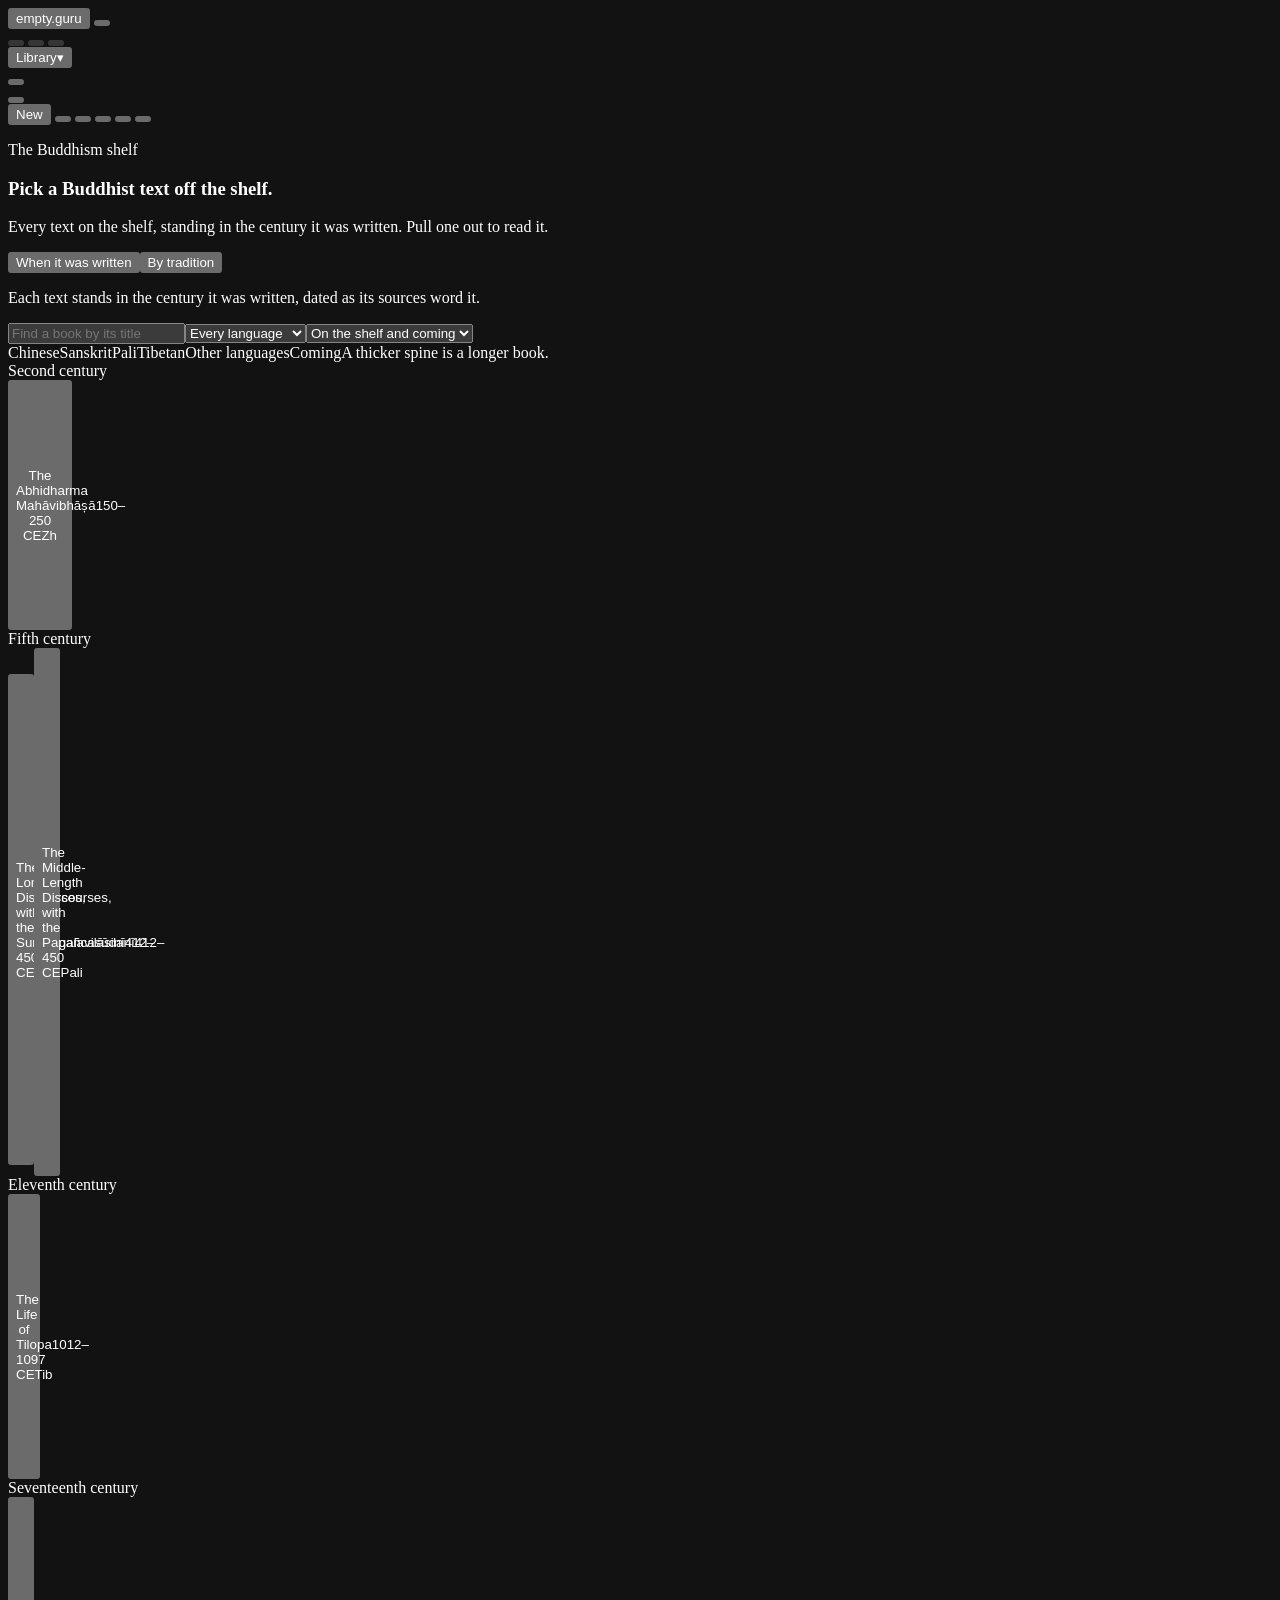
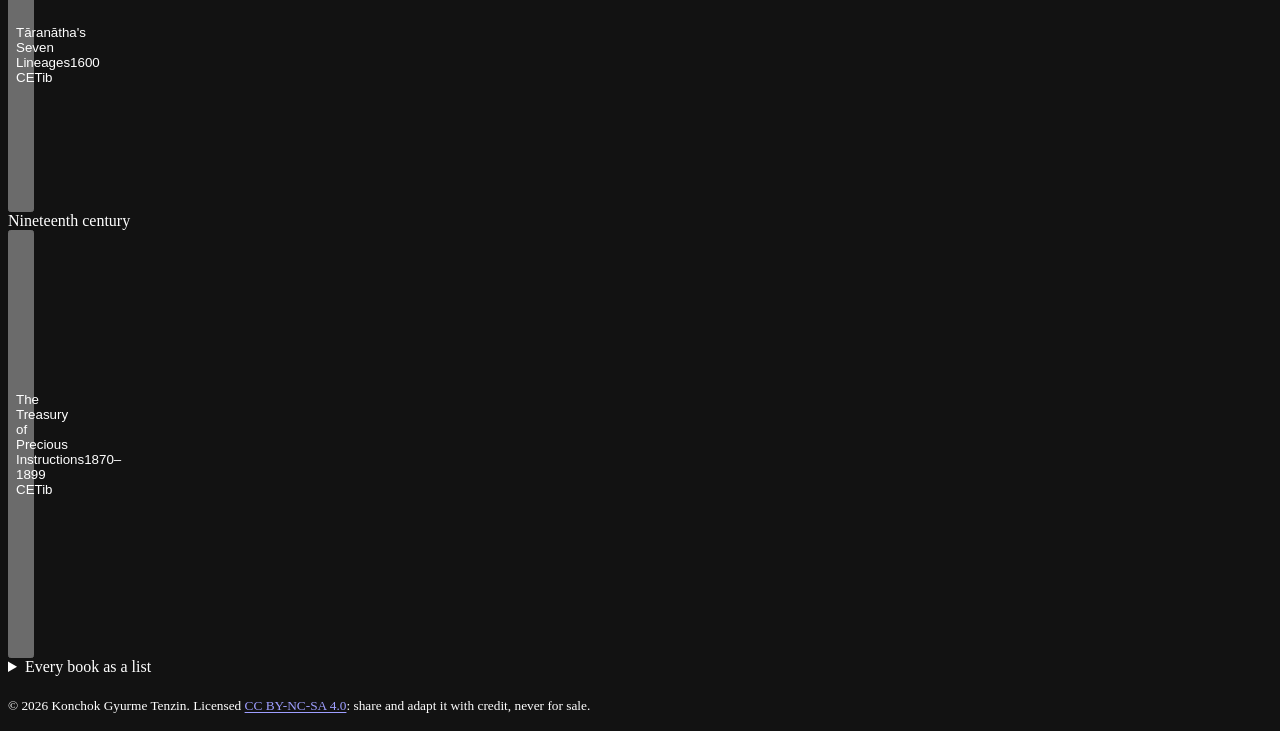
==== commit ecdf90ba: "The page written again for Leaftext 5.44.2" ====
--- a/index.html
+++ b/index.html
@@ -5,12 +5,12 @@
 <meta name="viewport" content="width=device-width, initial-scale=1">
 <meta name="color-scheme" content="light dark">
 <!-- `leaf-site` is the open HTML page's own folder, and it is named here because a frame drawn from `srcdoc` inherits this policy and enforces its own on top: the two are additive, so a contained page can only ever be tighter than this and never looser. Without these four the page's own stylesheet, pictures, fonts and media would be refused by the app page before its own policy was ever asked. Nothing on this page can reach that folder itself — the app's markup is written here, and the sanitizer a note's raw HTML crosses allows neither a style block nor a stylesheet link. -->
-<meta http-equiv="Content-Security-Policy" content="default-src 'self'; img-src 'self' https: data: blob:; script-src 'self' https://leaftext.com 'unsafe-inline' 'unsafe-eval'; style-src 'self' https://leaftext.com 'unsafe-inline' https://fonts.googleapis.com; font-src 'self' https://leaftext.com data: https://fonts.gstatic.com; connect-src 'self' https://leaftext.com">
+<meta http-equiv="Content-Security-Policy" content="default-src 'self'; img-src 'self' https: data: blob:; script-src 'self' https://leaftext.com 'unsafe-inline' 'unsafe-eval'; style-src 'self' https://leaftext.com 'unsafe-inline' https://fonts.googleapis.com; font-src 'self' https://leaftext.com data: https://fonts.gstatic.com; connect-src 'self' https://leaftext.com https://fonts.googleapis.com https://fonts.gstatic.com">
 
 <script>window.__leafPending=[];window.__leafIpc={postMessage:(m)=>window.__leafPending.push(m)};</script><script>window.__leafSettings = {"agentNotices":true,"arrangement":"","arrangements":[],"calendarField":"field:due","chatFraction":0.4,"chatSide":"left","codeIntelEnabled":true,"codeUnlocked":false,"elevenLabsModel":"eleven_flash_v2_5","flashReaderChunk":1,"flashReaderWpm":300,"graphScope":"small","hintLastLaunch":0,"hintLaunches":0,"hintsSeen":[],"homeBoxes":["scheduled","recent","favorites","books-online"],"keepRunning":true,"libraryClosed":false,"libraryList":"folders","libraryProjectPath":"","libraryWidth":240,"minimapShut":false,"readAloudSpeed":100,"readAloudVoice":"","readingUnlocked":false,"speedReaderEnabled":false,"splitFraction":0.5,"themeFamily":"random","themeMode":"daylight","themeRandomUsed":[],"updateLastChecked":0,"updateStagedVersion":"","wispAccount":"","wispAgent":"","wispDiscordMember":"","wispEffort":"","wispFolder":"","wispImessageMember":"","wispLit":false,"wispModel":"","wispName":"","wispSlackMember":""};
 window.__leafInitialState = {"active":null,"document":null,"favorites":[],"recent":[],"tabs":[]};
 window.__leafDocumentExts = ["md","markdown","mdown","mdc","xml","json","yaml","yml","eml","mht","mhtml","html","htm","txt","ini","css","csv","tsv","docx","docm","xlsx","xlsm","pptx","pptm","odt","ods","odp","epub","azw","mobi","azw3","gsheet","gdoc","gslides","ts","tsx","js","jsx","jsonc","scss","sh","bash","zsh","toml","rs","py","sql","diff","patch","env","graphql","gql"]; window.__leafPointerSuffix = ".leafpointer.json";
-window.__leafVersion = "5.43.0";
+window.__leafVersion = "5.44.2";
 window.__leafRepository = "https://github.com/ryanallen/leaftext";
 window.__leafUpdateAsset = "";
 window.__leafEmbedded = false;</script><script>window.__leafSite=true;window.__leafAssetBase="https://leaftext.com/assets/leaftext/app/";</script><script src="https://leaftext.com/assets/leaftext/app/settings.js"></script><script>// Where the vendored runtimes are served from. Injected rather than written into the fragments, because the asset scheme differs by platform and a fragment that carries a placeholder cannot be served as a static file.
@@ -33,7 +33,7 @@
   const FAMILY_FALLBACK = 'fern';
   const MODE_FALLBACK = 'system';
   // Family -> Google Fonts stylesheet URL. Fonts are fetched from Google (never bundled); only the active family's font is requested and WebView2 caches it. Families absent from the map (e.g. github) use the OS's native fonts.
-  const FAMILY_FONTS = {"amaranth":"https://fonts.googleapis.com/css2?family=Source+Code+Pro:wght@400;500;600;700&family=Source+Sans+3:ital,wght@0,400;0,500;0,600;0,700;1,400&family=Source+Serif+4:ital,wght@0,400;0,600;0,700;0,900;1,400;1,600&display=swap","arabica":"https://fonts.googleapis.com/css2?family=JetBrains+Mono:ital,wght@0,400;0,500;0,600;0,700;1,400&family=Rubik:ital,wght@0,400;0,500;0,600;0,700;1,400&display=swap","artemisia":"https://fonts.googleapis.com/css2?family=IBM+Plex+Mono:ital,wght@0,400;0,500;0,600;0,700;1,400&family=IBM+Plex+Sans:ital,wght@0,400;0,500;0,600;0,700;1,400&display=swap","birch":"https://fonts.googleapis.com/css2?family=Public+Sans:wght@400;500;600;700&family=Noto+Sans+Mono:wght@400;500;600;700&display=swap","bloodleaf":"https://fonts.googleapis.com/css2?family=Archivo:ital,wght@0,400;0,500;0,600;0,700;1,400&family=Roboto+Mono:wght@400;500;700&display=swap","bluebell":"https://fonts.googleapis.com/css2?family=Manrope:wght@400;500;600;700&family=Sora:wght@400;500;600;700&family=Source+Code+Pro:ital,wght@0,400;0,500;0,600;0,700;1,400&display=swap","camellia":"https://fonts.googleapis.com/css2?family=Cormorant+Garamond:ital,wght@0,500;0,600;0,700;1,500&family=Karla:ital,wght@0,400;0,500;0,600;0,700;1,400&family=IBM+Plex+Mono:wght@400;600&display=swap","copperleaf":"https://fonts.googleapis.com/css2?family=Fraunces:ital,wght@0,400;0,500;0,600;0,700;1,400&family=IBM+Plex+Mono:ital,wght@0,400;0,500;0,600;0,700;1,400&family=Work+Sans:ital,wght@0,400;0,500;0,600;0,700;1,400&display=swap","eucalyptus":"https://fonts.googleapis.com/css2?family=Lato:ital,wght@0,400;0,700;0,900;1,400&family=IBM+Plex+Mono:wght@400;600&display=swap","fern":"https://fonts.googleapis.com/css2?family=Noto+Sans:ital,wght@0,400;0,500;0,600;0,700;1,400&family=Noto+Serif:ital,wght@0,400;0,600;0,700;0,900;1,400&family=Noto+Sans+Mono:wght@400;500;600;700&display=swap","ginger":"https://fonts.googleapis.com/css2?family=Inconsolata:wght@400;500;600;700&family=Nunito:ital,wght@0,400;0,500;0,600;0,700;1,400&display=swap","goldenrod":"https://fonts.googleapis.com/css2?family=Space+Grotesk:wght@400;500;600;700&family=Space+Mono:ital,wght@0,400;0,700;1,400&display=swap","halcyon":"https://fonts.googleapis.com/css2?family=IBM+Plex+Mono:wght@400;500;600;700&family=IBM+Plex+Sans:ital,wght@0,400;0,500;0,600;0,700;1,400&display=swap","ivy":"https://fonts.googleapis.com/css2?family=IBM+Plex+Mono:ital,wght@0,400;0,600;1,400&display=swap","laurel":"https://fonts.googleapis.com/css2?family=Figtree:wght@400;500;600;700&family=Noto+Sans+Mono:wght@400;500;600;700&display=swap","lavender":"https://fonts.googleapis.com/css2?family=Outfit:wght@400;500;600;700&family=Noto+Sans+Mono:wght@400;500;600;700&display=swap","nightshade":"https://fonts.googleapis.com/css2?family=Fira+Code:wght@400;500;700&family=Fraunces:ital,wght@0,400;0,600;0,700;0,900;1,400&family=Inter:ital,wght@0,400;0,500;0,600;0,700;1,400&display=swap","pippin":"https://fonts.googleapis.com/css2?family=DM+Mono:ital,wght@0,400;0,500;1,400&family=DM+Sans:ital,wght@0,400;0,500;0,600;0,700;1,400&display=swap","saffron":"https://fonts.googleapis.com/css2?family=Libre+Franklin:wght@400;500;600;700&family=Noto+Sans+Mono:wght@400;500;600;700&display=swap","sage":"https://fonts.googleapis.com/css2?family=Inter:ital,wght@0,400;0,500;0,600;0,700;0,800;0,900;1,400&family=JetBrains+Mono:wght@400;500;700&display=swap","spearmint":"https://fonts.googleapis.com/css2?family=Fira+Code:wght@400;500;600;700&family=Inter:ital,wght@0,400;0,500;0,600;0,700;1,400&family=Lexend:ital,wght@0,400;0,500;0,600;0,700;1,400&display=swap","sumac":"https://fonts.googleapis.com/css2?family=Karla:wght@400;500;600;700&family=Noto+Sans+Mono:wght@400;500;600;700&display=swap","woad":"https://fonts.googleapis.com/css2?family=Manrope:wght@400;500;600;700&family=Noto+Sans+Mono:wght@400;500;600;700&display=swap"};
+  const FAMILY_FONTS = {"amaranth":"https://fonts.googleapis.com/css2?family=Source+Code+Pro:wght@400;500;600;700&family=Source+Sans+3:ital,wght@0,400;0,500;0,600;0,700;1,400&family=Source+Serif+4:ital,wght@0,400;0,600;0,700;0,900;1,400;1,600&display=optional","arabica":"https://fonts.googleapis.com/css2?family=JetBrains+Mono:ital,wght@0,400;0,500;0,600;0,700;1,400&family=Rubik:ital,wght@0,400;0,500;0,600;0,700;1,400&display=optional","artemisia":"https://fonts.googleapis.com/css2?family=IBM+Plex+Mono:ital,wght@0,400;0,500;0,600;0,700;1,400&family=IBM+Plex+Sans:ital,wght@0,400;0,500;0,600;0,700;1,400&display=optional","birch":"https://fonts.googleapis.com/css2?family=Public+Sans:wght@400;500;600;700&family=Noto+Sans+Mono:wght@400;500;600;700&display=optional","bloodleaf":"https://fonts.googleapis.com/css2?family=Archivo:ital,wght@0,400;0,500;0,600;0,700;1,400&family=Roboto+Mono:wght@400;500;700&display=optional","bluebell":"https://fonts.googleapis.com/css2?family=Manrope:wght@400;500;600;700&family=Sora:wght@400;500;600;700&family=Source+Code+Pro:ital,wght@0,400;0,500;0,600;0,700;1,400&display=optional","camellia":"https://fonts.googleapis.com/css2?family=Cormorant+Garamond:ital,wght@0,500;0,600;0,700;1,500&family=Karla:ital,wght@0,400;0,500;0,600;0,700;1,400&family=IBM+Plex+Mono:wght@400;600&display=optional","copperleaf":"https://fonts.googleapis.com/css2?family=Fraunces:ital,wght@0,400;0,500;0,600;0,700;1,400&family=IBM+Plex+Mono:ital,wght@0,400;0,500;0,600;0,700;1,400&family=Work+Sans:ital,wght@0,400;0,500;0,600;0,700;1,400&display=optional","eucalyptus":"https://fonts.googleapis.com/css2?family=Lato:ital,wght@0,400;0,700;0,900;1,400&family=IBM+Plex+Mono:wght@400;600&display=optional","fern":"https://fonts.googleapis.com/css2?family=Noto+Sans:ital,wght@0,400;0,500;0,600;0,700;1,400&family=Noto+Serif:ital,wght@0,400;0,600;0,700;0,900;1,400&family=Noto+Sans+Mono:wght@400;500;600;700&display=optional","ginger":"https://fonts.googleapis.com/css2?family=Inconsolata:wght@400;500;600;700&family=Nunito:ital,wght@0,400;0,500;0,600;0,700;1,400&display=optional","goldenrod":"https://fonts.googleapis.com/css2?family=Space+Grotesk:wght@400;500;600;700&family=Space+Mono:ital,wght@0,400;0,700;1,400&display=optional","halcyon":"https://fonts.googleapis.com/css2?family=IBM+Plex+Mono:wght@400;500;600;700&family=IBM+Plex+Sans:ital,wght@0,400;0,500;0,600;0,700;1,400&display=optional","ivy":"https://fonts.googleapis.com/css2?family=IBM+Plex+Mono:ital,wght@0,400;0,600;1,400&display=optional","laurel":"https://fonts.googleapis.com/css2?family=Figtree:wght@400;500;600;700&family=Noto+Sans+Mono:wght@400;500;600;700&display=optional","lavender":"https://fonts.googleapis.com/css2?family=Outfit:wght@400;500;600;700&family=Noto+Sans+Mono:wght@400;500;600;700&display=optional","nightshade":"https://fonts.googleapis.com/css2?family=Fira+Code:wght@400;500;700&family=Fraunces:ital,wght@0,400;0,600;0,700;0,900;1,400&family=Inter:ital,wght@0,400;0,500;0,600;0,700;1,400&display=optional","pippin":"https://fonts.googleapis.com/css2?family=DM+Mono:ital,wght@0,400;0,500;1,400&family=DM+Sans:ital,wght@0,400;0,500;0,600;0,700;1,400&display=optional","saffron":"https://fonts.googleapis.com/css2?family=Libre+Franklin:wght@400;500;600;700&family=Noto+Sans+Mono:wght@400;500;600;700&display=optional","sage":"https://fonts.googleapis.com/css2?family=Inter:ital,wght@0,400;0,500;0,600;0,700;0,800;0,900;1,400&family=JetBrains+Mono:wght@400;500;700&display=optional","spearmint":"https://fonts.googleapis.com/css2?family=Fira+Code:wght@400;500;600;700&family=Inter:ital,wght@0,400;0,500;0,600;0,700;1,400&family=Lexend:ital,wght@0,400;0,500;0,600;0,700;1,400&display=optional","sumac":"https://fonts.googleapis.com/css2?family=Karla:wght@400;500;600;700&family=Noto+Sans+Mono:wght@400;500;600;700&display=optional","woad":"https://fonts.googleapis.com/css2?family=Manrope:wght@400;500;600;700&family=Noto+Sans+Mono:wght@400;500;600;700&display=optional"};
   const DAY_START = 9;
   const DAY_END = 18;
   const root = document.documentElement;
@@ -99,15 +99,48 @@
     return media && media.matches ? 'dark' : 'light';
   };
   const snapshot = () => ({ family, mode, resolvedTheme: resolvedTheme() });
+  // A published site's first page is painted in the face the theme falls back to, unless this browser already holds the theme's fonts: on a slow phone every font file a theme asks for stood between the response and the words, 2.3 seconds with none and 4.5 with seven. The owner's word of 25 November 2026, 1:01pm: fonts after the paint, so later pages and visits use them. So the first page links no font; once it has loaded, the theme's stylesheet and its files are fetched into the browser's cache without being applied, and the stylesheet is remembered, and every later page links it from that cache. A theme picked by the reader is applied at once, as it always was.
+  const FONTS_KEY = 'leaftext.fonts';
+  const heldFonts = () => {
+    try {
+      const held = JSON.parse(window.localStorage.getItem(FONTS_KEY) || '[]');
+      return Array.isArray(held) ? held : [];
+    } catch {
+      return [];
+    }
+  };
+  const fetchFontsLater = (href) => {
+    const fetchThem = () => fetch(href)
+      .then((answer) => (answer.ok ? answer.text() : Promise.reject(new Error(`the font stylesheet answered ${answer.status}`))))
+      .then((css) => Promise.all([...css.matchAll(/url\((https:\/\/fonts\.gstatic\.com\/[^)\s]+)\)/g)].slice(0, 24).map((hit) => fetch(hit[1]).then((file) => file.arrayBuffer()))))
+      .then(() => {
+        try {
+          window.localStorage.setItem(FONTS_KEY, JSON.stringify([href, ...heldFonts().filter((one) => one !== href)].slice(0, 24)));
+        } catch {}
+      })
+      .catch(() => {});
+    const afterLoad = () => setTimeout(fetchThem, 3000);
+    if (document.readyState === 'complete') afterLoad();
+    else window.addEventListener('load', afterLoad, { once: true });
+  };
+  let firstFont = true;
   // Point a single <link> at the active family's Google Fonts stylesheet, so the font is fetched and applied on activation and swaps when the theme changes. Families with no entry (system-font themes) get the link removed.
   const applyFamilyFont = (fam) => {
     const href = FAMILY_FONTS[fam];
     let link = document.getElementById('leafThemeFont');
+    const first = firstFont;
+    firstFont = false;
     if (!href) { if (link) { link.remove(); } return; }
+    if (window.__leafSite && first && !link && !heldFonts().includes(href)) {
+      fetchFontsLater(href);
+      return;
+    }
     if (!link) {
       link = document.createElement('link');
       link.id = 'leafThemeFont';
       link.rel = 'stylesheet';
+      // A published site paints its words before any script of the app's has run, so a face defined after that paint swaps in under them and moves every line: up to 0.17 of a phone's window. Where a site links its fonts at all they are already in the browser's cache, and held to the paint, with the faces asked `display=optional`, the words are painted once in the face they keep.
+      if (window.__leafSite) link.setAttribute('blocking', 'render');
       document.head.appendChild(link);
     }
     if (link.getAttribute('href') !== href) { link.setAttribute('href', href); }
@@ -293,7 +326,7 @@
      window into the one the reader left, so it never has to fade against a layout
      that is still moving. Declared here rather than built in script, so it is in
      the page from the first parse and is what the first pixel draws. -->
-<div id="startupCard" class="startup-card" role="status" aria-label="empty.guru is starting">
+<div id="startupCard" class="startup-card" hidden role="status" aria-label="empty.guru is starting">
   <span class="lt-icon lt-icon-lotus startup-card-mark" aria-hidden="true"></span>
   <span class="lt-spinner startup-card-spinner" aria-hidden="true"></span>
   <span class="startup-card-name">empty.guru</span>
@@ -889,9 +922,9 @@
   <div class="grove-tabs" id="wispTabs" role="tablist" aria-label="Wisp views"></div>
   <div class="grove-sheet-body leaf-scroll" id="wispSheetBody"></div>
 </aside>
-<div id="wispImessageGuideBackdrop" class="lt-backdrop" hidden></div>
-<!-- How to set up iMessage, on a Mac: opened from the iMessage row, standing over the wisp's sheet. -->
-<aside id="wispImessageGuide" class="leaf-sheet grove-sheet wisp-sheet" role="dialog" aria-modal="true" aria-label="How to set up iMessage" hidden>
+<div id="wispGuideBackdrop" class="lt-backdrop" hidden></div>
+<!-- The wisp's guide: Discord's bot token, or iMessage on a Mac, opened from its row and standing over the wisp's sheet. -->
+<aside id="wispGuide" class="leaf-sheet grove-sheet wisp-sheet" role="dialog" aria-modal="true" aria-label="Guide" hidden>
   <span class="sheet-shadow-face" aria-hidden="true"></span>
   <span class="sheet-shadow-band sheet-shadow-band-top" aria-hidden="true"></span>
   <span class="sheet-shadow-band sheet-shadow-band-bottom" aria-hidden="true"></span>
@@ -899,10 +932,10 @@
   <span class="sheet-shadow-band sheet-shadow-band-right" aria-hidden="true"></span>
   <div class="leaf-sheet-grip"></div>
   <div class="grove-sheet-head">
-    <span class="grove-sheet-title">How to set up iMessage</span>
-    <button type="button" id="wispImessageGuideClose" class="leaf-sheet-close" aria-label="Close"><span class="lt-icon lt-icon-close"></span></button>
-  </div>
-  <div class="grove-sheet-body leaf-scroll" id="wispImessageGuideBody"></div>
+    <span class="grove-sheet-title" id="wispGuideTitle"></span>
+    <button type="button" id="wispGuideClose" class="leaf-sheet-close" aria-label="Close"><span class="lt-icon lt-icon-close"></span></button>
+  </div>
+  <div class="grove-sheet-body leaf-scroll" id="wispGuideBody"></div>
 </aside>
 <div id="calendarBackdrop" class="lt-backdrop" hidden></div>
 <!-- A month of the vault's documents, opened from the calendar square at the pane's foot. Inert until then: nothing is asked for while it is shut. -->
